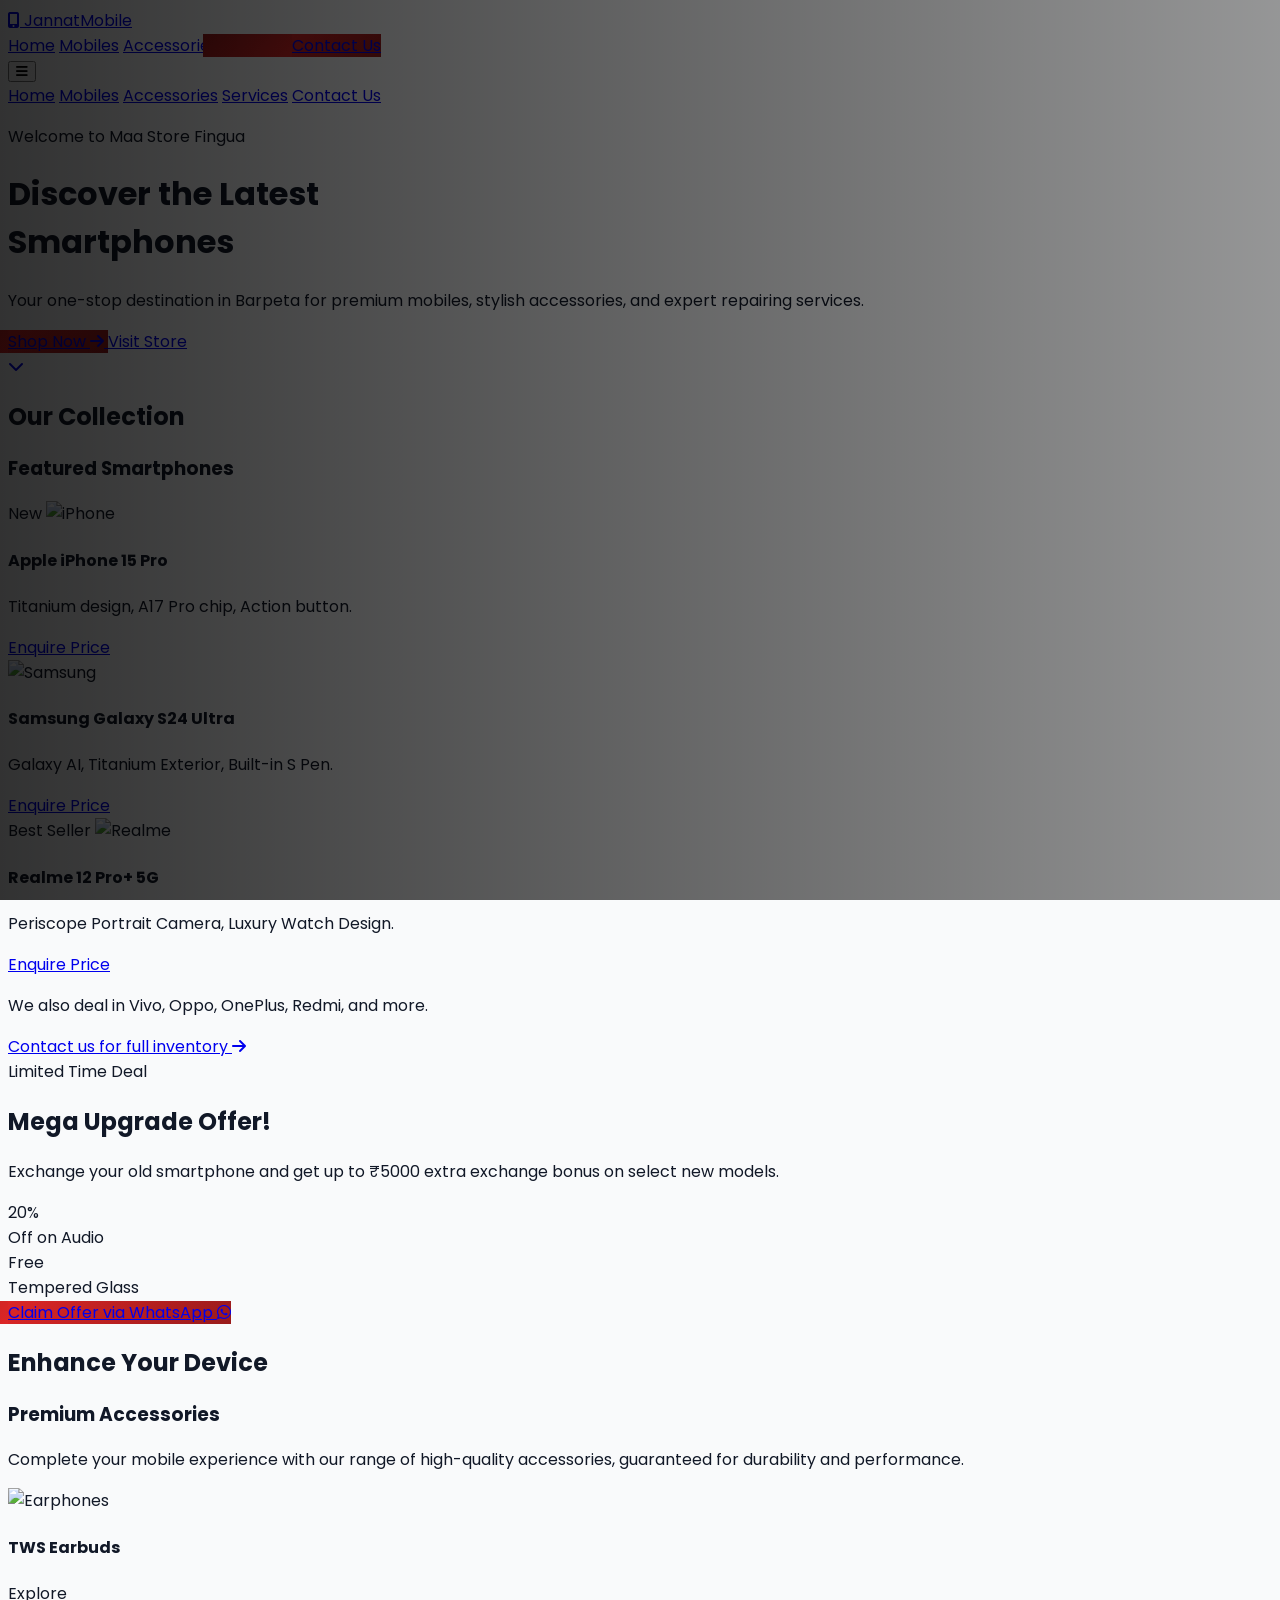
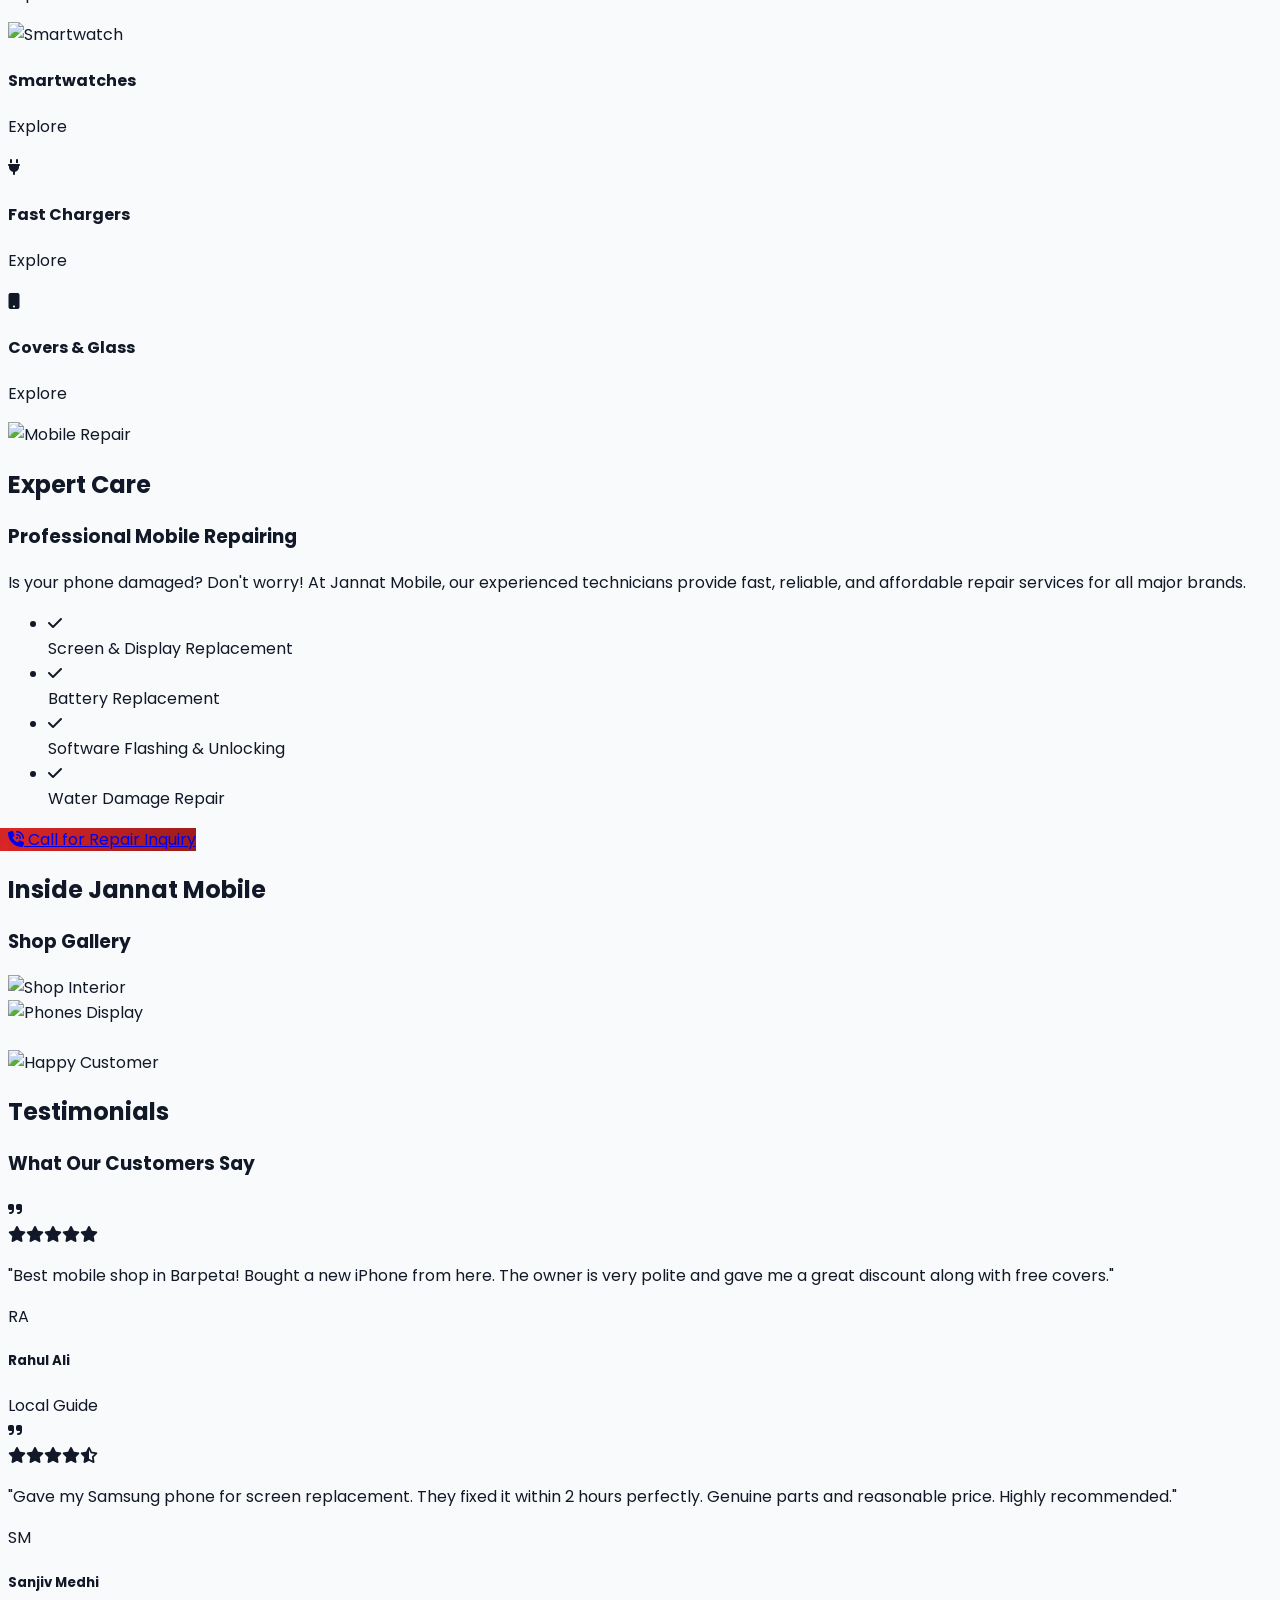
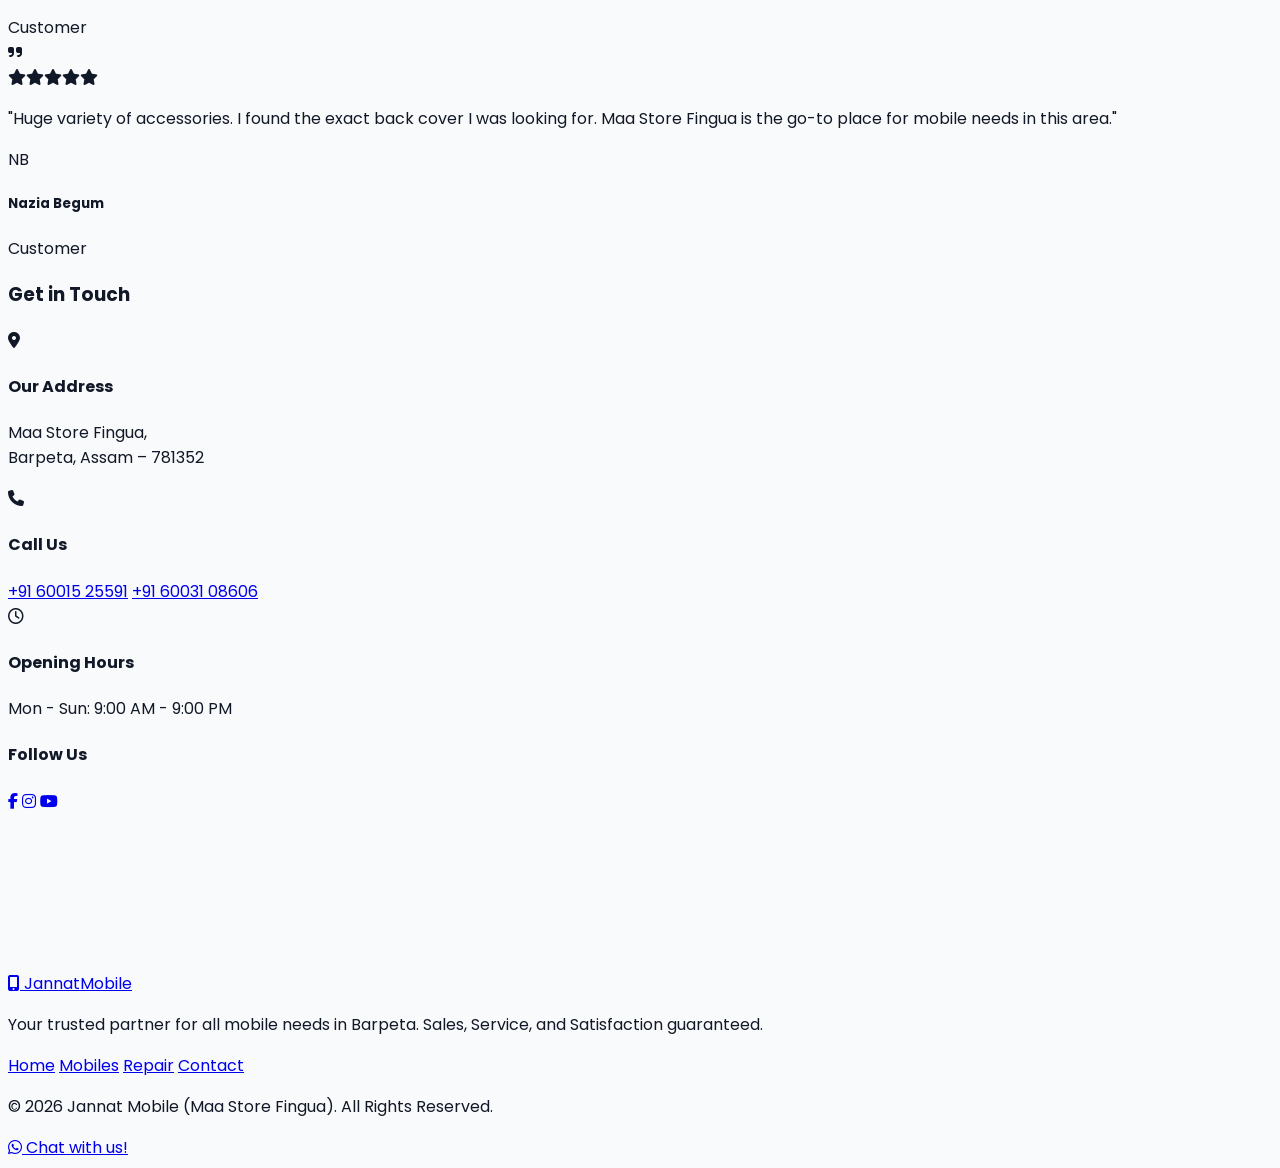
==== index.html @ ff146ed2 "Update and rename 5th,1st.html to index.html" ====
<!DOCTYPE html>
<html lang="en">
<head>
    <meta charset="UTF-8">
    <meta name="viewport" content="width=device-width, initial-scale=1.0">
    <meta name="description" content="Jannat Mobile - The best mobile shop in Barpeta. Find the latest smartphones, accessories, and professional mobile repairing services at Maa Store Fingua.">
    <meta name="keywords" content="Mobile Shop in Barpeta, Jannat Mobile Barpeta, Mobile Accessories Barpeta, Smartphone shop Assam, Mobile Repair Barpeta">
    <title>Jannat Mobile | Premium Mobile Shop & Repair Center in Barpeta</title>
    
    <!-- Google Fonts -->
    <link href="https://fonts.googleapis.com/css2?family=Poppins:wght@300;400;500;600;700&display=swap" rel="stylesheet">
    
    <!-- Tailwind CSS -->
    <script src="https://cdn.tailwindcss.com"></script>
    
    <!-- Font Awesome -->
    <link rel="stylesheet" href="https://cdnjs.cloudflare.com/ajax/libs/font-awesome/6.4.0/css/all.min.css">

    <!-- Tailwind Config for Custom Colors -->
    <script>
        tailwind.config = {
            theme: {
                extend: {
                    colors: {
                        brand: {
                            red: '#dc2626', // Tailwind red-600
                            darkred: '#991b1b', // Tailwind red-800
                            black: '#111827', // Tailwind gray-900
                            darker: '#030712' // Tailwind gray-950
                        }
                    },
                    fontFamily: {
                        sans: ['Poppins', 'sans-serif'],
                    }
                }
            }
        }
    </script>

    <style>
        /* Base Styles & Smooth Scrolling */
        html {
            scroll-behavior: smooth;
        }
        body {
            font-family: 'Poppins', sans-serif;
            background-color: #f9fafb;
            color: #111827;
            overflow-x: hidden;
        }

        /* Hero Slider Animations */
        .hero-slide {
            position: absolute;
            top: 0;
            left: 0;
            width: 100%;
            height: 100%;
            opacity: 0;
            transition: opacity 1.5s ease-in-out, transform 5s ease-in-out;
            transform: scale(1.05);
            background-size: cover;
            background-position: center;
            z-index: 1;
        }
        .hero-slide.active {
            opacity: 1;
            transform: scale(1);
            z-index: 2;
        }

        /* Scroll Reveal Animation */
        .reveal {
            opacity: 0;
            transform: translateY(40px);
            transition: all 0.8s ease-out;
        }
        .reveal.active {
            opacity: 1;
            transform: translateY(0);
        }

        /* Custom Hover Effects */
        .hover-scale {
            transition: transform 0.3s ease, box-shadow 0.3s ease;
        }
        .hover-scale:hover {
            transform: translateY(-10px);
            box-shadow: 0 20px 25px -5px rgba(0, 0, 0, 0.1), 0 10px 10px -5px rgba(0, 0, 0, 0.04);
        }

        .img-zoom-container {
            overflow: hidden;
        }
        .img-zoom {
            transition: transform 0.5s ease;
        }
        .img-zoom-container:hover .img-zoom {
            transform: scale(1.1);
        }

        /* Button Hover */
        .btn-primary {
            background: linear-gradient(135deg, #dc2626, #991b1b);
            transition: all 0.3s ease;
            position: relative;
            overflow: hidden;
            z-index: 1;
        }
        .btn-primary::before {
            content: '';
            position: absolute;
            top: 0;
            left: -100%;
            width: 100%;
            height: 100%;
            background: linear-gradient(135deg, #991b1b, #dc2626);
            transition: left 0.3s ease;
            z-index: -1;
        }
        .btn-primary:hover::before {
            left: 0;
        }

        /* Parallax Background */
        .parallax {
            background-attachment: fixed;
            background-position: center;
            background-repeat: no-repeat;
            background-size: cover;
        }

        /* Floating WhatsApp Pulse */
        @keyframes pulse-green {
            0% { transform: scale(0.95); box-shadow: 0 0 0 0 rgba(37, 211, 102, 0.7); }
            70% { transform: scale(1); box-shadow: 0 0 0 15px rgba(37, 211, 102, 0); }
            100% { transform: scale(0.95); box-shadow: 0 0 0 0 rgba(37, 211, 102, 0); }
        }
        .whatsapp-float {
            animation: pulse-green 2s infinite;
        }

        /* Custom Scrollbar */
        ::-webkit-scrollbar {
            width: 10px;
        }
        ::-webkit-scrollbar-track {
            background: #111827; 
        }
        ::-webkit-scrollbar-thumb {
            background: #dc2626; 
            border-radius: 5px;
        }
        ::-webkit-scrollbar-thumb:hover {
            background: #991b1b; 
        }
    </style>
</head>
<body class="antialiased">

    <!-- Navigation -->
    <nav class="fixed w-full z-50 transition-all duration-300 bg-brand-black/95 backdrop-blur-md shadow-lg py-4" id="navbar">
        <div class="max-w-7xl mx-auto px-4 sm:px-6 lg:px-8">
            <div class="flex justify-between items-center">
                <!-- Logo -->
                <div class="flex-shrink-0 flex items-center">
                    <a href="#" class="text-3xl font-bold text-white tracking-wider flex items-center gap-2">
                        <i class="fa-solid fa-mobile-screen-button text-brand-red"></i>
                        <span>Jannat<span class="text-brand-red">Mobile</span></span>
                    </a>
                </div>
                
                <!-- Desktop Menu -->
                <div class="hidden md:flex space-x-8 items-center">
                    <a href="#home" class="text-gray-300 hover:text-brand-red font-medium transition duration-300 text-sm uppercase tracking-wider">Home</a>
                    <a href="#mobiles" class="text-gray-300 hover:text-brand-red font-medium transition duration-300 text-sm uppercase tracking-wider">Mobiles</a>
                    <a href="#accessories" class="text-gray-300 hover:text-brand-red font-medium transition duration-300 text-sm uppercase tracking-wider">Accessories</a>
                    <a href="#services" class="text-gray-300 hover:text-brand-red font-medium transition duration-300 text-sm uppercase tracking-wider">Services</a>
                    <a href="#contact" class="btn-primary text-white px-6 py-2 rounded-full font-semibold shadow-md">Contact Us</a>
                </div>

                <!-- Mobile Menu Button -->
                <div class="md:hidden flex items-center">
                    <button id="mobile-menu-btn" class="text-white hover:text-brand-red focus:outline-none">
                        <i class="fa-solid fa-bars text-2xl"></i>
                    </button>
                </div>
            </div>
        </div>

        <!-- Mobile Menu -->
        <div id="mobile-menu" class="hidden md:hidden bg-brand-darker absolute w-full top-full left-0 shadow-xl border-t border-gray-800">
            <div class="px-2 pt-2 pb-3 space-y-1 sm:px-3 text-center">
                <a href="#home" class="block px-3 py-3 text-white hover:text-brand-red font-medium border-b border-gray-800">Home</a>
                <a href="#mobiles" class="block px-3 py-3 text-white hover:text-brand-red font-medium border-b border-gray-800">Mobiles</a>
                <a href="#accessories" class="block px-3 py-3 text-white hover:text-brand-red font-medium border-b border-gray-800">Accessories</a>
                <a href="#services" class="block px-3 py-3 text-white hover:text-brand-red font-medium border-b border-gray-800">Services</a>
                <a href="#contact" class="block px-3 py-3 text-brand-red font-bold">Contact Us</a>
            </div>
        </div>
    </nav>

    <!-- Hero Section with Slider -->
    <header id="home" class="relative h-screen w-full overflow-hidden bg-black flex items-center justify-center">
        <!-- Slider Images -->
        <div class="hero-slide active" style="background-image: linear-gradient(to right, rgba(0,0,0,0.8), rgba(0,0,0,0.4)), url('https://images.unsplash.com/photo-1616348436168-de43ad0db179?q=80&w=2081&auto=format&fit=crop');"></div>
        <div class="hero-slide" style="background-image: linear-gradient(to right, rgba(0,0,0,0.8), rgba(0,0,0,0.4)), url('https://images.unsplash.com/photo-1601784551446-20c9e07cd294?q=80&w=2070&auto=format&fit=crop');"></div>
        <div class="hero-slide" style="background-image: linear-gradient(to right, rgba(0,0,0,0.8), rgba(0,0,0,0.4)), url('https://images.unsplash.com/photo-1592899677974-e5081596596e?q=80&w=2070&auto=format&fit=crop');"></div>

        <!-- Hero Content -->
        <div class="relative z-10 text-center px-4 max-w-4xl mx-auto mt-16 reveal active">
            <p class="text-brand-red font-bold tracking-[0.2em] uppercase mb-4 text-sm md:text-base">Welcome to Maa Store Fingua</p>
            <h1 class="text-5xl md:text-7xl font-bold text-white mb-6 leading-tight text-shadow">
                Discover the Latest <br/><span class="text-transparent bg-clip-text bg-gradient-to-r from-red-500 to-red-800">Smartphones</span>
            </h1>
            <p class="text-gray-300 text-lg md:text-xl mb-10 max-w-2xl mx-auto">
                Your one-stop destination in Barpeta for premium mobiles, stylish accessories, and expert repairing services.
            </p>
            <div class="flex flex-col sm:flex-row gap-4 justify-center">
                <a href="#mobiles" class="btn-primary text-white px-8 py-4 rounded-full font-bold text-lg shadow-lg shadow-red-600/30 flex items-center justify-center gap-2">
                    Shop Now <i class="fa-solid fa-arrow-right"></i>
                </a>
                <a href="#contact" class="bg-transparent border-2 border-white text-white hover:bg-white hover:text-black transition-colors duration-300 px-8 py-4 rounded-full font-bold text-lg flex items-center justify-center gap-2">
                    Visit Store
                </a>
            </div>
        </div>

        <!-- Scroll Indicator -->
        <a href="#mobiles" class="absolute bottom-8 left-1/2 transform -translate-x-1/2 z-10 text-white animate-bounce">
            <i class="fa-solid fa-chevron-down text-3xl opacity-70 hover:opacity-100 transition"></i>
        </a>
    </header>

    <!-- Mobiles Section -->
    <section id="mobiles" class="py-24 bg-white relative">
        <div class="max-w-7xl mx-auto px-4 sm:px-6 lg:px-8">
            <div class="text-center mb-16 reveal">
                <h2 class="text-sm font-bold text-brand-red uppercase tracking-widest mb-2">Our Collection</h2>
                <h3 class="text-4xl font-bold text-brand-black">Featured Smartphones</h3>
                <div class="w-24 h-1 bg-brand-red mx-auto mt-4 rounded-full"></div>
            </div>

            <div class="grid grid-cols-1 md:grid-cols-2 lg:grid-cols-3 gap-10">
                <!-- Phone Card 1 -->
                <div class="bg-white rounded-2xl p-6 shadow-lg border border-gray-100 hover-scale reveal img-zoom-container group">
                    <div class="h-64 w-full flex justify-center items-center mb-6 bg-gray-50 rounded-xl overflow-hidden relative">
                        <!-- Badge -->
                        <span class="absolute top-3 left-3 bg-brand-red text-white text-xs font-bold px-3 py-1 rounded-full z-10">New</span>
                        <img src="https://images.unsplash.com/photo-1695048133142-1a20484d2569?q=80&w=2070&auto=format&fit=crop" alt="iPhone" class="h-full object-contain img-zoom mix-blend-multiply">
                    </div>
                    <div class="text-center">
                        <h4 class="text-xl font-bold text-gray-900 mb-2">Apple iPhone 15 Pro</h4>
                        <p class="text-gray-500 text-sm mb-4">Titanium design, A17 Pro chip, Action button.</p>
                        <a href="https://wa.me/916001525591?text=I'm%20interested%20in%20the%20iPhone%2015%20Pro" target="_blank" class="block w-full border border-brand-red text-brand-red hover:bg-brand-red hover:text-white transition-colors duration-300 py-3 rounded-lg font-semibold">
                            Enquire Price
                        </a>
                    </div>
                </div>

                <!-- Phone Card 2 -->
                <div class="bg-white rounded-2xl p-6 shadow-lg border border-gray-100 hover-scale reveal img-zoom-container group" style="transition-delay: 100ms;">
                    <div class="h-64 w-full flex justify-center items-center mb-6 bg-gray-50 rounded-xl overflow-hidden relative">
                        <img src="https://images.unsplash.com/photo-1610945265064-0e34e5519bbf?q=80&w=2070&auto=format&fit=crop" alt="Samsung" class="h-full object-contain img-zoom mix-blend-multiply">
                    </div>
                    <div class="text-center">
                        <h4 class="text-xl font-bold text-gray-900 mb-2">Samsung Galaxy S24 Ultra</h4>
                        <p class="text-gray-500 text-sm mb-4">Galaxy AI, Titanium Exterior, Built-in S Pen.</p>
                        <a href="https://wa.me/916001525591?text=I'm%20interested%20in%20the%20Samsung%20S24" target="_blank" class="block w-full border border-brand-red text-brand-red hover:bg-brand-red hover:text-white transition-colors duration-300 py-3 rounded-lg font-semibold">
                            Enquire Price
                        </a>
                    </div>
                </div>

                <!-- Phone Card 3 -->
                <div class="bg-white rounded-2xl p-6 shadow-lg border border-gray-100 hover-scale reveal img-zoom-container group" style="transition-delay: 200ms;">
                    <div class="h-64 w-full flex justify-center items-center mb-6 bg-gray-50 rounded-xl overflow-hidden relative">
                         <span class="absolute top-3 left-3 bg-black text-white text-xs font-bold px-3 py-1 rounded-full z-10">Best Seller</span>
                        <img src="https://images.unsplash.com/photo-1649859398021-afbfe80e83b9?q=80&w=2070&auto=format&fit=crop" alt="Realme" class="h-full object-contain img-zoom mix-blend-multiply">
                    </div>
                    <div class="text-center">
                        <h4 class="text-xl font-bold text-gray-900 mb-2">Realme 12 Pro+ 5G</h4>
                        <p class="text-gray-500 text-sm mb-4">Periscope Portrait Camera, Luxury Watch Design.</p>
                        <a href="https://wa.me/916001525591?text=I'm%20interested%20in%20the%20Realme%2012%20Pro" target="_blank" class="block w-full border border-brand-red text-brand-red hover:bg-brand-red hover:text-white transition-colors duration-300 py-3 rounded-lg font-semibold">
                            Enquire Price
                        </a>
                    </div>
                </div>
            </div>
            
            <div class="text-center mt-12 reveal">
                <p class="text-gray-600 mb-4">We also deal in Vivo, Oppo, OnePlus, Redmi, and more.</p>
                <a href="#contact" class="inline-block text-brand-red font-semibold hover:underline border-b border-brand-red pb-1">Contact us for full inventory <i class="fa-solid fa-arrow-right text-sm ml-1"></i></a>
            </div>
        </div>
    </section>

    <!-- Special Offers Banner (Parallax) -->
    <section class="py-20 parallax relative bg-black" style="background-image: url('https://images.unsplash.com/photo-1556656793-08538906a9f8?q=80&w=2070&auto=format&fit=crop');">
        <div class="absolute inset-0 bg-gradient-to-r from-black via-black/80 to-transparent"></div>
        <div class="max-w-7xl mx-auto px-4 sm:px-6 lg:px-8 relative z-10">
            <div class="max-w-2xl reveal">
                <span class="bg-brand-red text-white text-xs font-bold px-3 py-1 rounded-full uppercase tracking-wider mb-4 inline-block">Limited Time Deal</span>
                <h2 class="text-4xl md:text-5xl font-bold text-white mb-6">Mega Upgrade Offer!</h2>
                <p class="text-xl text-gray-300 mb-8">Exchange your old smartphone and get up to <span class="text-brand-red font-bold text-2xl">₹5000</span> extra exchange bonus on select new models.</p>
                <div class="flex items-center gap-4 text-white mb-8">
                    <div class="text-center">
                        <div class="text-3xl font-bold text-brand-red">20%</div>
                        <div class="text-sm">Off on Audio</div>
                    </div>
                    <div class="w-px h-10 bg-gray-600"></div>
                    <div class="text-center">
                        <div class="text-3xl font-bold text-brand-red">Free</div>
                        <div class="text-sm">Tempered Glass</div>
                    </div>
                </div>
                <a href="https://wa.me/916001525591?text=I%20want%20to%20know%20more%20about%20the%20exchange%20offer" class="btn-primary text-white px-8 py-4 rounded-full font-bold shadow-lg inline-flex items-center gap-2">
                    Claim Offer via WhatsApp <i class="fa-brands fa-whatsapp text-xl"></i>
                </a>
            </div>
        </div>
    </section>

    <!-- Accessories Section -->
    <section id="accessories" class="py-24 bg-gray-50">
        <div class="max-w-7xl mx-auto px-4 sm:px-6 lg:px-8">
            <div class="flex flex-col md:flex-row justify-between items-end mb-16 reveal">
                <div>
                    <h2 class="text-sm font-bold text-brand-red uppercase tracking-widest mb-2">Enhance Your Device</h2>
                    <h3 class="text-4xl font-bold text-brand-black">Premium Accessories</h3>
                    <div class="w-24 h-1 bg-brand-red mt-4 rounded-full"></div>
                </div>
                <p class="text-gray-500 mt-4 md:mt-0 max-w-md">Complete your mobile experience with our range of high-quality accessories, guaranteed for durability and performance.</p>
            </div>

            <div class="grid grid-cols-2 md:grid-cols-4 gap-6">
                <!-- Accessory 1 -->
                <div class="bg-white rounded-xl p-4 shadow hover-scale reveal img-zoom-container text-center group cursor-pointer">
                    <div class="h-40 bg-gray-100 rounded-lg mb-4 overflow-hidden flex items-center justify-center p-4">
                        <img src="https://images.unsplash.com/photo-1606220588913-b3eea415a2ed?q=80&w=2070&auto=format&fit=crop" alt="Earphones" class="img-zoom object-contain h-full mix-blend-multiply">
                    </div>
                    <h4 class="font-bold text-gray-800">TWS Earbuds</h4>
                    <p class="text-brand-red text-sm font-semibold mt-1 group-hover:underline">Explore</p>
                </div>
                
                <!-- Accessory 2 -->
                <div class="bg-white rounded-xl p-4 shadow hover-scale reveal img-zoom-container text-center group cursor-pointer" style="transition-delay: 100ms;">
                    <div class="h-40 bg-gray-100 rounded-lg mb-4 overflow-hidden flex items-center justify-center p-4">
                        <img src="https://images.unsplash.com/photo-1620189507195-68309c04c4d0?q=80&w=2070&auto=format&fit=crop" alt="Smartwatch" class="img-zoom object-contain h-full mix-blend-multiply">
                    </div>
                    <h4 class="font-bold text-gray-800">Smartwatches</h4>
                    <p class="text-brand-red text-sm font-semibold mt-1 group-hover:underline">Explore</p>
                </div>

                <!-- Accessory 3 -->
                <div class="bg-white rounded-xl p-4 shadow hover-scale reveal img-zoom-container text-center group cursor-pointer" style="transition-delay: 200ms;">
                    <div class="h-40 bg-gray-100 rounded-lg mb-4 overflow-hidden flex items-center justify-center p-4 relative">
                        <i class="fa-solid fa-plug text-6xl text-gray-400 img-zoom group-hover:text-brand-red transition-colors duration-300"></i>
                    </div>
                    <h4 class="font-bold text-gray-800">Fast Chargers</h4>
                    <p class="text-brand-red text-sm font-semibold mt-1 group-hover:underline">Explore</p>
                </div>

                <!-- Accessory 4 -->
                <div class="bg-white rounded-xl p-4 shadow hover-scale reveal img-zoom-container text-center group cursor-pointer" style="transition-delay: 300ms;">
                    <div class="h-40 bg-gray-100 rounded-lg mb-4 overflow-hidden flex items-center justify-center p-4 relative">
                        <i class="fa-solid fa-mobile-button text-6xl text-gray-400 img-zoom group-hover:text-brand-red transition-colors duration-300"></i>
                    </div>
                    <h4 class="font-bold text-gray-800">Covers & Glass</h4>
                    <p class="text-brand-red text-sm font-semibold mt-1 group-hover:underline">Explore</p>
                </div>
            </div>
        </div>
    </section>

    <!-- Services / Repairing Section -->
    <section id="services" class="py-0 bg-brand-black text-white relative flex flex-col md:flex-row">
        <!-- Image Side -->
        <div class="w-full md:w-1/2 h-96 md:h-auto min-h-[500px] relative">
            <img src="https://images.unsplash.com/photo-1597872200969-2b65d56bd16b?q=80&w=2070&auto=format&fit=crop" alt="Mobile Repair" class="absolute inset-0 w-full h-full object-cover">
            <div class="absolute inset-0 bg-brand-red mix-blend-multiply opacity-40"></div>
        </div>
        
        <!-- Content Side -->
        <div class="w-full md:w-1/2 p-10 md:p-20 flex flex-col justify-center reveal">
            <h2 class="text-sm font-bold text-brand-red uppercase tracking-widest mb-2">Expert Care</h2>
            <h3 class="text-4xl font-bold mb-6">Professional Mobile Repairing</h3>
            <p class="text-gray-300 mb-8 leading-relaxed">
                Is your phone damaged? Don't worry! At Jannat Mobile, our experienced technicians provide fast, reliable, and affordable repair services for all major brands.
            </p>
            
            <ul class="space-y-4 mb-10">
                <li class="flex items-center gap-3">
                    <div class="w-8 h-8 rounded-full bg-brand-red/20 flex items-center justify-center text-brand-red">
                        <i class="fa-solid fa-check"></i>
                    </div>
                    <span class="text-gray-200">Screen & Display Replacement</span>
                </li>
                <li class="flex items-center gap-3">
                    <div class="w-8 h-8 rounded-full bg-brand-red/20 flex items-center justify-center text-brand-red">
                        <i class="fa-solid fa-check"></i>
                    </div>
                    <span class="text-gray-200">Battery Replacement</span>
                </li>
                <li class="flex items-center gap-3">
                    <div class="w-8 h-8 rounded-full bg-brand-red/20 flex items-center justify-center text-brand-red">
                        <i class="fa-solid fa-check"></i>
                    </div>
                    <span class="text-gray-200">Software Flashing & Unlocking</span>
                </li>
                <li class="flex items-center gap-3">
                    <div class="w-8 h-8 rounded-full bg-brand-red/20 flex items-center justify-center text-brand-red">
                        <i class="fa-solid fa-check"></i>
                    </div>
                    <span class="text-gray-200">Water Damage Repair</span>
                </li>
            </ul>

            <a href="tel:6001525591" class="btn-primary w-max text-white px-8 py-4 rounded-full font-bold shadow-lg flex items-center gap-2">
                <i class="fa-solid fa-phone-volume"></i> Call for Repair Inquiry
            </a>
        </div>
    </section>

    <!-- Gallery Section -->
    <section class="py-24 bg-white">
        <div class="max-w-7xl mx-auto px-4 sm:px-6 lg:px-8">
            <div class="text-center mb-16 reveal">
                <h2 class="text-sm font-bold text-brand-red uppercase tracking-widest mb-2">Inside Jannat Mobile</h2>
                <h3 class="text-4xl font-bold text-brand-black">Shop Gallery</h3>
                <div class="w-24 h-1 bg-brand-red mx-auto mt-4 rounded-full"></div>
            </div>

            <!-- CSS Grid Masonry Look -->
            <div class="grid grid-cols-2 md:grid-cols-4 gap-4 auto-rows-[200px]">
                <div class="rounded-xl overflow-hidden img-zoom-container reveal col-span-2 row-span-2">
                    <img src="https://images.unsplash.com/photo-1556656793-08538906a9f8?q=80&w=2070&auto=format&fit=crop" alt="Shop Interior" class="w-full h-full object-cover img-zoom">
                </div>
                <div class="rounded-xl overflow-hidden img-zoom-container reveal">
                    <img src="https://images.unsplash.com/photo-1601784551446-20c9e07cd294?q=80&w=2070&auto=format&fit=crop" alt="Phones Display" class="w-full h-full object-cover img-zoom">
                </div>
                <div class="rounded-xl overflow-hidden img-zoom-container reveal">
                    <img src="https://images.unsplash.com/photo-1629131726692-1accd0c53ce0?q=80&w=2070&auto=format&fit=crop" alt="Accessories" class="w-full h-full object-cover img-zoom">
                </div>
                <div class="rounded-xl overflow-hidden img-zoom-container reveal col-span-2">
                    <img src="https://images.unsplash.com/photo-1588872657578-7efd1f1555ed?q=80&w=2070&auto=format&fit=crop" alt="Happy Customer" class="w-full h-full object-cover img-zoom">
                </div>
            </div>
        </div>
    </section>

    <!-- Testimonials / Reviews Section -->
    <section class="py-24 bg-gray-50 relative overflow-hidden">
        <!-- Decorative blob -->
        <div class="absolute top-0 right-0 -mr-20 -mt-20 w-64 h-64 rounded-full bg-brand-red/5 blur-3xl"></div>
        <div class="absolute bottom-0 left-0 -ml-20 -mb-20 w-80 h-80 rounded-full bg-brand-black/5 blur-3xl"></div>

        <div class="max-w-7xl mx-auto px-4 sm:px-6 lg:px-8 relative z-10">
            <div class="text-center mb-16 reveal">
                <h2 class="text-sm font-bold text-brand-red uppercase tracking-widest mb-2">Testimonials</h2>
                <h3 class="text-4xl font-bold text-brand-black">What Our Customers Say</h3>
                <div class="w-24 h-1 bg-brand-red mx-auto mt-4 rounded-full"></div>
            </div>

            <div class="grid grid-cols-1 md:grid-cols-3 gap-8">
                <!-- Review 1 -->
                <div class="bg-white p-8 rounded-2xl shadow-md border border-gray-100 relative reveal hover:-translate-y-2 transition-transform duration-300">
                    <i class="fa-solid fa-quote-right absolute top-6 right-6 text-4xl text-gray-100"></i>
                    <div class="flex text-yellow-400 text-sm mb-4">
                        <i class="fa-solid fa-star"></i><i class="fa-solid fa-star"></i><i class="fa-solid fa-star"></i><i class="fa-solid fa-star"></i><i class="fa-solid fa-star"></i>
                    </div>
                    <p class="text-gray-600 mb-6 italic">"Best mobile shop in Barpeta! Bought a new iPhone from here. The owner is very polite and gave me a great discount along with free covers."</p>
                    <div class="flex items-center gap-4">
                        <div class="w-12 h-12 bg-gray-200 rounded-full flex items-center justify-center font-bold text-gray-500">RA</div>
                        <div>
                            <h5 class="font-bold text-gray-900">Rahul Ali</h5>
                            <span class="text-xs text-gray-500">Local Guide</span>
                        </div>
                    </div>
                </div>

                <!-- Review 2 -->
                <div class="bg-white p-8 rounded-2xl shadow-md border border-gray-100 relative reveal hover:-translate-y-2 transition-transform duration-300" style="transition-delay: 100ms;">
                    <i class="fa-solid fa-quote-right absolute top-6 right-6 text-4xl text-gray-100"></i>
                    <div class="flex text-yellow-400 text-sm mb-4">
                        <i class="fa-solid fa-star"></i><i class="fa-solid fa-star"></i><i class="fa-solid fa-star"></i><i class="fa-solid fa-star"></i><i class="fa-solid fa-star-half-stroke"></i>
                    </div>
                    <p class="text-gray-600 mb-6 italic">"Gave my Samsung phone for screen replacement. They fixed it within 2 hours perfectly. Genuine parts and reasonable price. Highly recommended."</p>
                    <div class="flex items-center gap-4">
                        <div class="w-12 h-12 bg-gray-200 rounded-full flex items-center justify-center font-bold text-gray-500">SM</div>
                        <div>
                            <h5 class="font-bold text-gray-900">Sanjiv Medhi</h5>
                            <span class="text-xs text-gray-500">Customer</span>
                        </div>
                    </div>
                </div>

                <!-- Review 3 -->
                <div class="bg-white p-8 rounded-2xl shadow-md border border-gray-100 relative reveal hover:-translate-y-2 transition-transform duration-300" style="transition-delay: 200ms;">
                    <i class="fa-solid fa-quote-right absolute top-6 right-6 text-4xl text-gray-100"></i>
                    <div class="flex text-yellow-400 text-sm mb-4">
                        <i class="fa-solid fa-star"></i><i class="fa-solid fa-star"></i><i class="fa-solid fa-star"></i><i class="fa-solid fa-star"></i><i class="fa-solid fa-star"></i>
                    </div>
                    <p class="text-gray-600 mb-6 italic">"Huge variety of accessories. I found the exact back cover I was looking for. Maa Store Fingua is the go-to place for mobile needs in this area."</p>
                    <div class="flex items-center gap-4">
                        <div class="w-12 h-12 bg-gray-200 rounded-full flex items-center justify-center font-bold text-gray-500">NB</div>
                        <div>
                            <h5 class="font-bold text-gray-900">Nazia Begum</h5>
                            <span class="text-xs text-gray-500">Customer</span>
                        </div>
                    </div>
                </div>
            </div>
        </div>
    </section>

    <!-- Contact Section -->
    <section id="contact" class="py-24 bg-white">
        <div class="max-w-7xl mx-auto px-4 sm:px-6 lg:px-8">
            <div class="bg-brand-black rounded-3xl overflow-hidden shadow-2xl flex flex-col lg:flex-row reveal">
                
                <!-- Contact Info -->
                <div class="w-full lg:w-1/3 p-10 md:p-12 text-white bg-gradient-to-br from-brand-black to-gray-900 relative">
                    <!-- Decor -->
                    <div class="absolute top-0 right-0 w-32 h-32 bg-brand-red rounded-full mix-blend-multiply filter blur-2xl opacity-50"></div>

                    <h3 class="text-3xl font-bold mb-8 relative z-10">Get in Touch</h3>
                    
                    <div class="space-y-8 relative z-10">
                        <div class="flex items-start gap-4">
                            <div class="w-12 h-12 rounded-full bg-brand-red/20 flex items-center justify-center text-brand-red shrink-0">
                                <i class="fa-solid fa-location-dot text-xl"></i>
                            </div>
                            <div>
                                <h4 class="font-bold text-lg mb-1">Our Address</h4>
                                <p class="text-gray-400 leading-relaxed">Maa Store Fingua,<br>Barpeta, Assam – 781352</p>
                            </div>
                        </div>

                        <div class="flex items-start gap-4">
                            <div class="w-12 h-12 rounded-full bg-brand-red/20 flex items-center justify-center text-brand-red shrink-0">
                                <i class="fa-solid fa-phone text-xl"></i>
                            </div>
                            <div>
                                <h4 class="font-bold text-lg mb-1">Call Us</h4>
                                <a href="tel:6001525591" class="block text-gray-400 hover:text-white transition">+91 60015 25591</a>
                                <a href="tel:6003108606" class="block text-gray-400 hover:text-white transition">+91 60031 08606</a>
                            </div>
                        </div>

                        <div class="flex items-start gap-4">
                            <div class="w-12 h-12 rounded-full bg-brand-red/20 flex items-center justify-center text-brand-red shrink-0">
                                <i class="fa-regular fa-clock text-xl"></i>
                            </div>
                            <div>
                                <h4 class="font-bold text-lg mb-1">Opening Hours</h4>
                                <p class="text-gray-400">Mon - Sun: 9:00 AM - 9:00 PM</p>
                            </div>
                        </div>
                    </div>

                    <div class="mt-12 pt-8 border-t border-gray-800 relative z-10">
                        <h4 class="font-bold mb-4">Follow Us</h4>
                        <div class="flex gap-4">
                            <a href="#" class="w-10 h-10 rounded-full bg-gray-800 hover:bg-brand-red flex items-center justify-center transition-colors duration-300"><i class="fa-brands fa-facebook-f"></i></a>
                            <a href="#" class="w-10 h-10 rounded-full bg-gray-800 hover:bg-brand-red flex items-center justify-center transition-colors duration-300"><i class="fa-brands fa-instagram"></i></a>
                            <a href="#" class="w-10 h-10 rounded-full bg-gray-800 hover:bg-brand-red flex items-center justify-center transition-colors duration-300"><i class="fa-brands fa-youtube"></i></a>
                        </div>
                    </div>
                </div>

                <!-- Google Map Embed -->
                <div class="w-full lg:w-2/3 h-96 lg:h-auto">
                    <iframe 
                        src="https://www.google.com/maps/embed?pb=!1m18!1m12!1m3!1d3575.589882200388!2d91.0039!3d26.3216!2m3!1f0!2f0!3f0!3m2!1i1024!2i768!4f13.1!3m3!1m2!1s0x375a350000000001%3A0x0!2zTWFhIFN0b3JlIEZpbmd1YSwgQmFycGV0YQ!5e0!3m2!1sen!2sin!4v1700000000000!5m2!1sen!2sin" 
                        width="100%" 
                        height="100%" 
                        style="border:0;" 
                        allowfullscreen="" 
                        loading="lazy" 
                        referrerpolicy="no-referrer-when-downgrade"
                        title="Jannat Mobile Location on Google Maps">
                    </iframe>
                    <!-- Note: The embed URL pb parameters above are illustrative. A generic Barpeta map search is used as a fallback if the exact coordinates for 'Maa Store Fingua' are not mapped identically. For production, replace src with actual exact map embed link -->
                </div>
            </div>
        </div>
    </section>

    <!-- Footer -->
    <footer class="bg-brand-darker pt-12 pb-6 border-t border-gray-900">
        <div class="max-w-7xl mx-auto px-4 sm:px-6 lg:px-8 text-center">
            <a href="#" class="inline-flex items-center gap-2 text-2xl font-bold text-white tracking-wider mb-6">
                <i class="fa-solid fa-mobile-screen-button text-brand-red"></i>
                <span>Jannat<span class="text-brand-red">Mobile</span></span>
            </a>
            <p class="text-gray-500 mb-8 max-w-lg mx-auto">Your trusted partner for all mobile needs in Barpeta. Sales, Service, and Satisfaction guaranteed.</p>
            
            <div class="flex justify-center gap-6 mb-8">
                <a href="#home" class="text-gray-400 hover:text-white transition text-sm uppercase tracking-wider">Home</a>
                <a href="#mobiles" class="text-gray-400 hover:text-white transition text-sm uppercase tracking-wider">Mobiles</a>
                <a href="#services" class="text-gray-400 hover:text-white transition text-sm uppercase tracking-wider">Repair</a>
                <a href="#contact" class="text-gray-400 hover:text-white transition text-sm uppercase tracking-wider">Contact</a>
            </div>

            <div class="border-t border-gray-800 pt-6">
                <p class="text-gray-600 text-sm">&copy; <span id="year"></span> Jannat Mobile (Maa Store Fingua). All Rights Reserved.</p>
            </div>
        </div>
    </footer>

    <!-- Floating WhatsApp Button -->
    <a href="https://wa.me/916001525591?text=Hi%20Jannat%20Mobile,%20I%20have%20an%20inquiry%20from%20your%20website." 
       target="_blank" 
       class="fixed bottom-6 right-6 z-50 bg-[#25D366] text-white w-16 h-16 rounded-full flex items-center justify-center text-4xl shadow-xl hover:bg-[#128C7E] transition-colors whatsapp-float group"
       aria-label="Chat on WhatsApp">
        <i class="fa-brands fa-whatsapp"></i>
        <!-- Tooltip -->
        <span class="absolute right-full mr-4 bg-gray-900 text-white text-sm px-3 py-1 rounded-lg opacity-0 group-hover:opacity-100 transition-opacity whitespace-nowrap pointer-events-none">
            Chat with us!
        </span>
    </a>

    <!-- JavaScript -->
    <script>
        // Set current year in footer
        document.getElementById('year').textContent = new Date().getFullYear();

        // Navbar scroll effect
        const navbar = document.getElementById('navbar');
        window.addEventListener('scroll', () => {
            if (window.scrollY > 50) {
                navbar.classList.add('py-2', 'shadow-md');
                navbar.classList.remove('py-4');
            } else {
                navbar.classList.add('py-4');
                navbar.classList.remove('py-2', 'shadow-md');
            }
        });

        // Mobile Menu Toggle
        const btn = document.getElementById('mobile-menu-btn');
        const menu = document.getElementById('mobile-menu');
        const icon = btn.querySelector('i');

        btn.addEventListener('click', () => {
            menu.classList.toggle('hidden');
            if(menu.classList.contains('hidden')) {
                icon.classList.remove('fa-xmark');
                icon.classList.add('fa-bars');
            } else {
                icon.classList.remove('fa-bars');
                icon.classList.add('fa-xmark');
            }
        });

        // Close mobile menu on link click
        menu.querySelectorAll('a').forEach(link => {
            link.addEventListener('click', () => {
                menu.classList.add('hidden');
                icon.classList.remove('fa-xmark');
                icon.classList.add('fa-bars');
            });
        });

        // Hero Image Slider
        const slides = document.querySelectorAll('.hero-slide');
        let currentSlide = 0;

        function nextSlide() {
            slides[currentSlide].classList.remove('active');
            currentSlide = (currentSlide + 1) % slides.length;
            slides[currentSlide].classList.add('active');
        }

        // Start slider after 5 seconds
        setInterval(nextSlide, 5000);

        // Scroll Reveal Animation (Intersection Observer)
        const revealElements = document.querySelectorAll('.reveal');

        const revealOptions = {
            threshold: 0.15,
            rootMargin: "0px 0px -50px 0px"
        };

        const revealOnScroll = new IntersectionObserver(function(entries, observer) {
            entries.forEach(entry => {
                if (!entry.isIntersecting) {
                    return;
                } else {
                    entry.target.classList.add('active');
                    observer.unobserve(entry.target); // Stop observing once revealed
                }
            });
        }, revealOptions);

        revealElements.forEach(el => {
            revealOnScroll.observe(el);
        });
    </script>
</body>
</html>
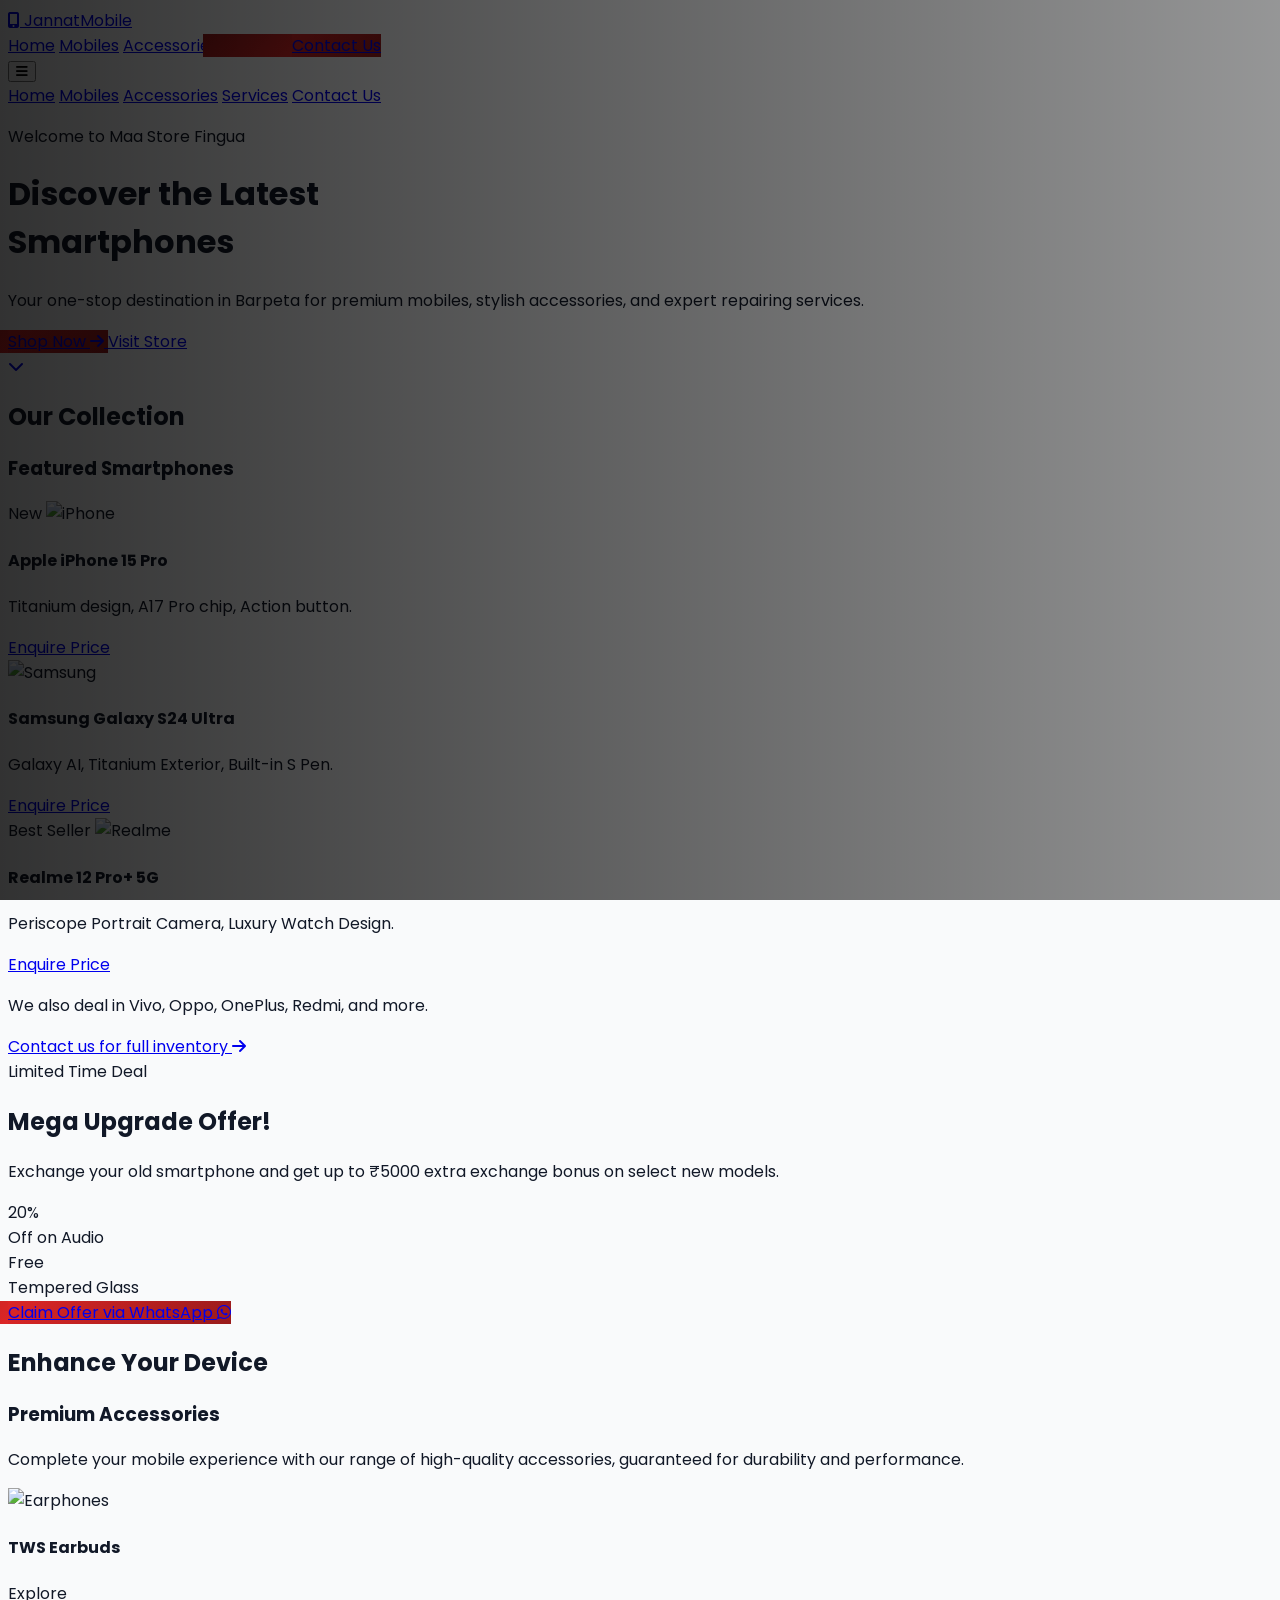
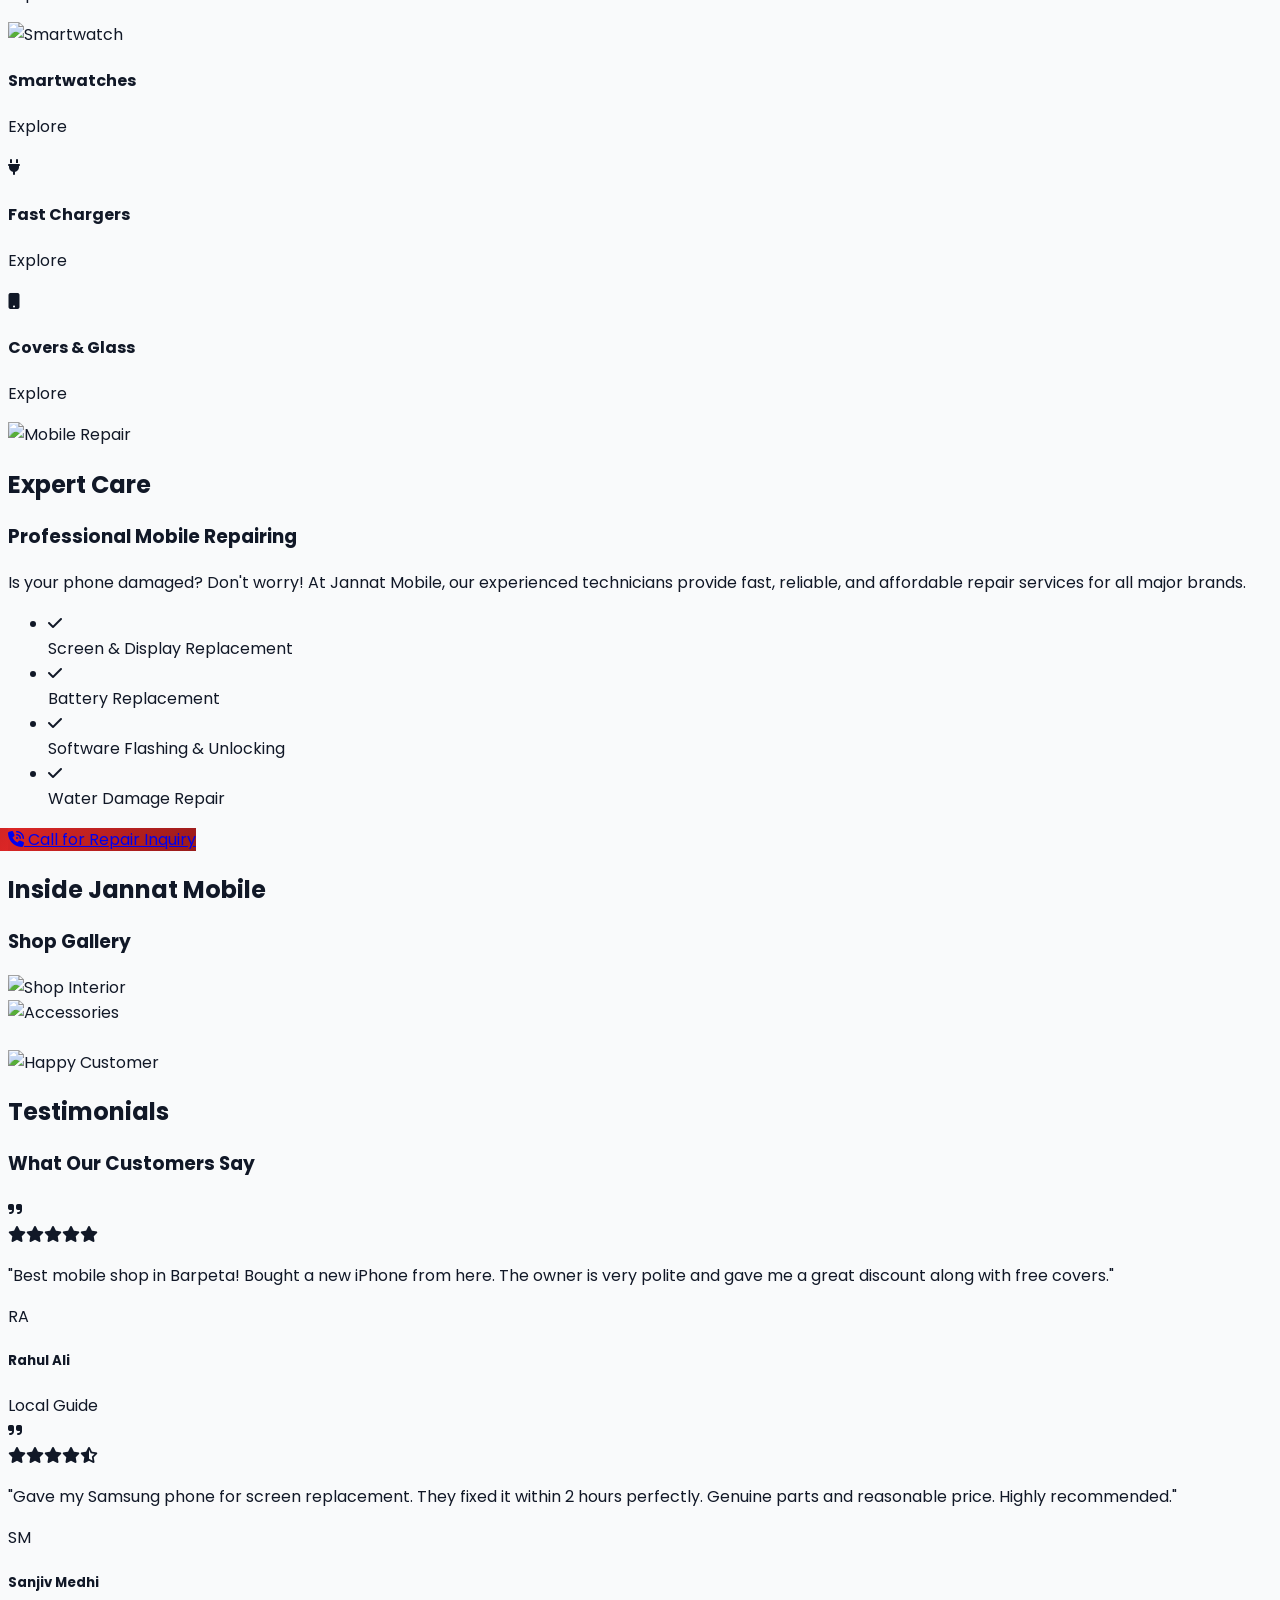
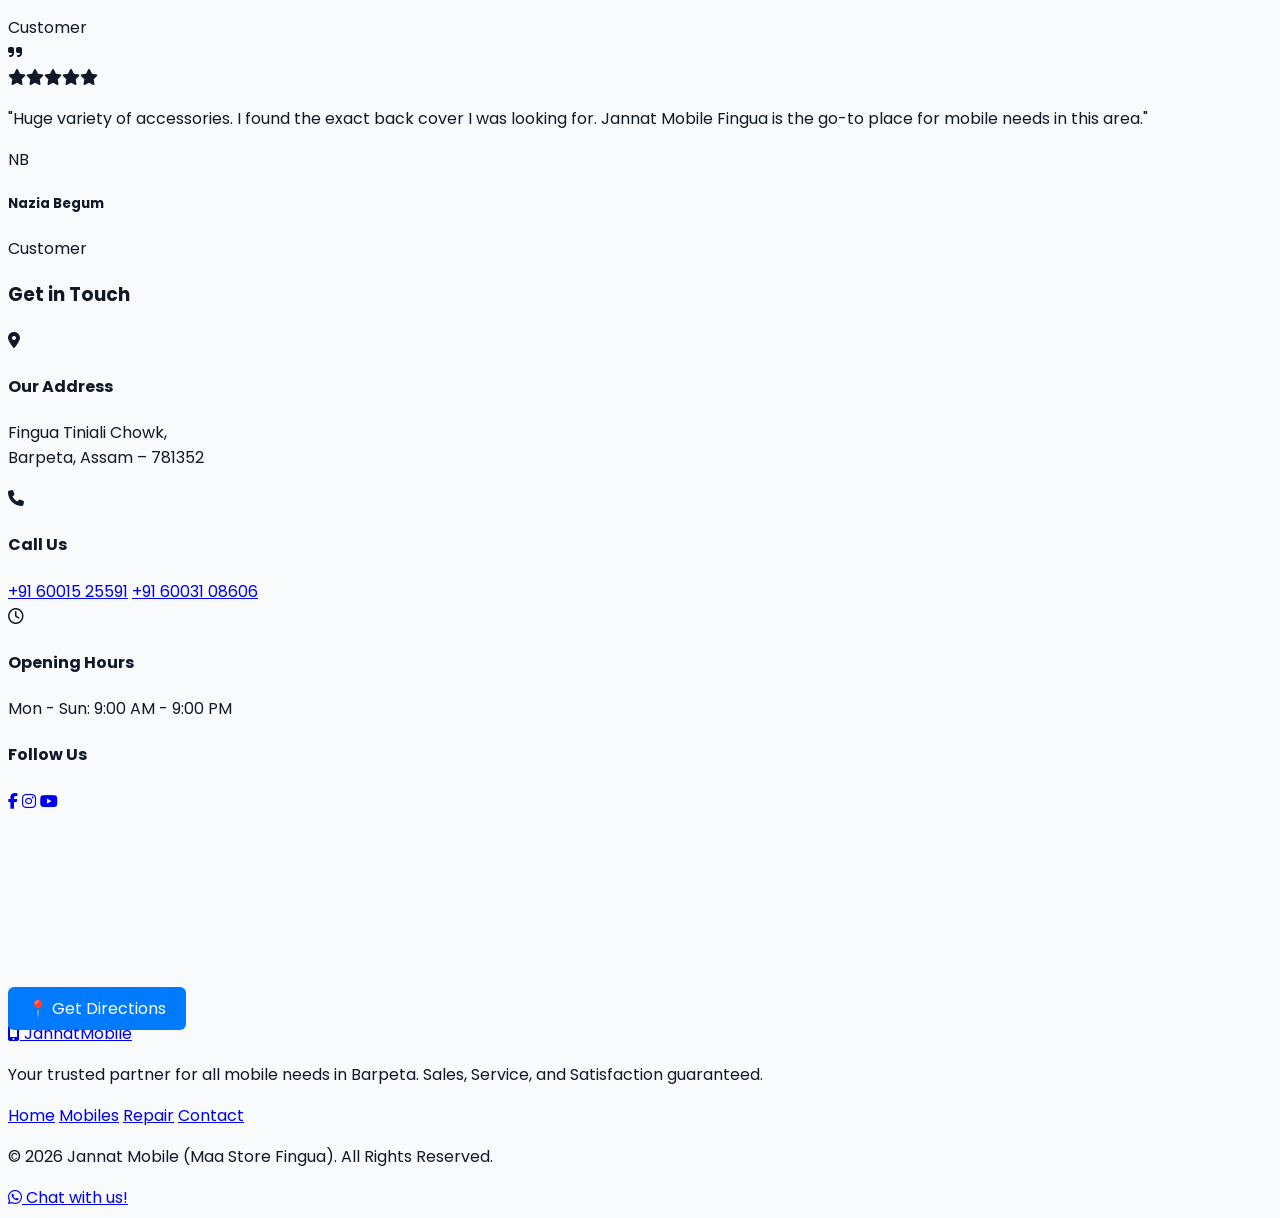
==== commit 8b64df85: "Update and rename 5th,1st-1.html to index.html" ====
--- a/index.html
+++ b/index.html
@@ -3,7 +3,7 @@
 <head>
     <meta charset="UTF-8">
     <meta name="viewport" content="width=device-width, initial-scale=1.0">
-    <meta name="description" content="Jannat Mobile - The best mobile shop in Barpeta. Find the latest smartphones, accessories, and professional mobile repairing services at Maa Store Fingua.">
+    <meta name="description" content="Jannat Mobile - The best mobile shop in Barpeta. Find the latest smartphones, accessories, and professional mobile repairing services at Jannat Mobile,Fingua Tinali chowk.">
     <meta name="keywords" content="Mobile Shop in Barpeta, Jannat Mobile Barpeta, Mobile Accessories Barpeta, Smartphone shop Assam, Mobile Repair Barpeta">
     <title>Jannat Mobile | Premium Mobile Shop & Repair Center in Barpeta</title>
     
@@ -437,7 +437,7 @@
                     <img src="https://images.unsplash.com/photo-1556656793-08538906a9f8?q=80&w=2070&auto=format&fit=crop" alt="Shop Interior" class="w-full h-full object-cover img-zoom">
                 </div>
                 <div class="rounded-xl overflow-hidden img-zoom-container reveal">
-                    <img src="https://images.unsplash.com/photo-1601784551446-20c9e07cd294?q=80&w=2070&auto=format&fit=crop" alt="Phones Display" class="w-full h-full object-cover img-zoom">
+                    <img src="https://images.unsplash.com/photo-1629131726692-1accd0c53ce0?q=80&w=2070&auto=format&fit=crop" alt="Accessories" class="w-full h-full object-cover img-zoom">
                 </div>
                 <div class="rounded-xl overflow-hidden img-zoom-container reveal">
                     <img src="https://images.unsplash.com/photo-1629131726692-1accd0c53ce0?q=80&w=2070&auto=format&fit=crop" alt="Accessories" class="w-full h-full object-cover img-zoom">
@@ -501,7 +501,7 @@
                     <div class="flex text-yellow-400 text-sm mb-4">
                         <i class="fa-solid fa-star"></i><i class="fa-solid fa-star"></i><i class="fa-solid fa-star"></i><i class="fa-solid fa-star"></i><i class="fa-solid fa-star"></i>
                     </div>
-                    <p class="text-gray-600 mb-6 italic">"Huge variety of accessories. I found the exact back cover I was looking for. Maa Store Fingua is the go-to place for mobile needs in this area."</p>
+                    <p class="text-gray-600 mb-6 italic">"Huge variety of accessories. I found the exact back cover I was looking for. Jannat Mobile Fingua is the go-to place for mobile needs in this area."</p>
                     <div class="flex items-center gap-4">
                         <div class="w-12 h-12 bg-gray-200 rounded-full flex items-center justify-center font-bold text-gray-500">NB</div>
                         <div>
@@ -533,7 +533,7 @@
                             </div>
                             <div>
                                 <h4 class="font-bold text-lg mb-1">Our Address</h4>
-                                <p class="text-gray-400 leading-relaxed">Maa Store Fingua,<br>Barpeta, Assam – 781352</p>
+                                <p class="text-gray-400 leading-relaxed">Fingua Tiniali Chowk,<br>Barpeta, Assam – 781352</p>
                             </div>
                         </div>
 
@@ -572,16 +572,23 @@
                 <!-- Google Map Embed -->
                 <div class="w-full lg:w-2/3 h-96 lg:h-auto">
                     <iframe 
-                        src="https://www.google.com/maps/embed?pb=!1m18!1m12!1m3!1d3575.589882200388!2d91.0039!3d26.3216!2m3!1f0!2f0!3f0!3m2!1i1024!2i768!4f13.1!3m3!1m2!1s0x375a350000000001%3A0x0!2zTWFhIFN0b3JlIEZpbmd1YSwgQmFycGV0YQ!5e0!3m2!1sen!2sin!4v1700000000000!5m2!1sen!2sin" 
+                        src="https://maps.google.com/maps?q=F43G+6GP,+Fingua+Tinali,+Datir+Bori,+Assam+781352&z=12&output=embed"
                         width="100%" 
-                        height="100%" 
-                        style="border:0;" 
-                        allowfullscreen="" 
+                        height="160%" 
+                        style="border:0; border-radius:10px;" 
                         loading="lazy" 
                         referrerpolicy="no-referrer-when-downgrade"
                         title="Jannat Mobile Location on Google Maps">
                     </iframe>
-                    <!-- Note: The embed URL pb parameters above are illustrative. A generic Barpeta map search is used as a fallback if the exact coordinates for 'Maa Store Fingua' are not mapped identically. For production, replace src with actual exact map embed link -->
+
+                 <br><br>
+
+                    <a href="https://www.google.com/maps?q=F43G+6GP,+Fingua+Tinali,+Datir+Bori,+Assam+781352" 
+target="_blank"
+                        style="background:#007BFF; color:white; padding:10px 20px; text-decoration:none; border-radius:6px;">
+📍 Get Directions
+</a>
+
                 </div>
             </div>
         </div>
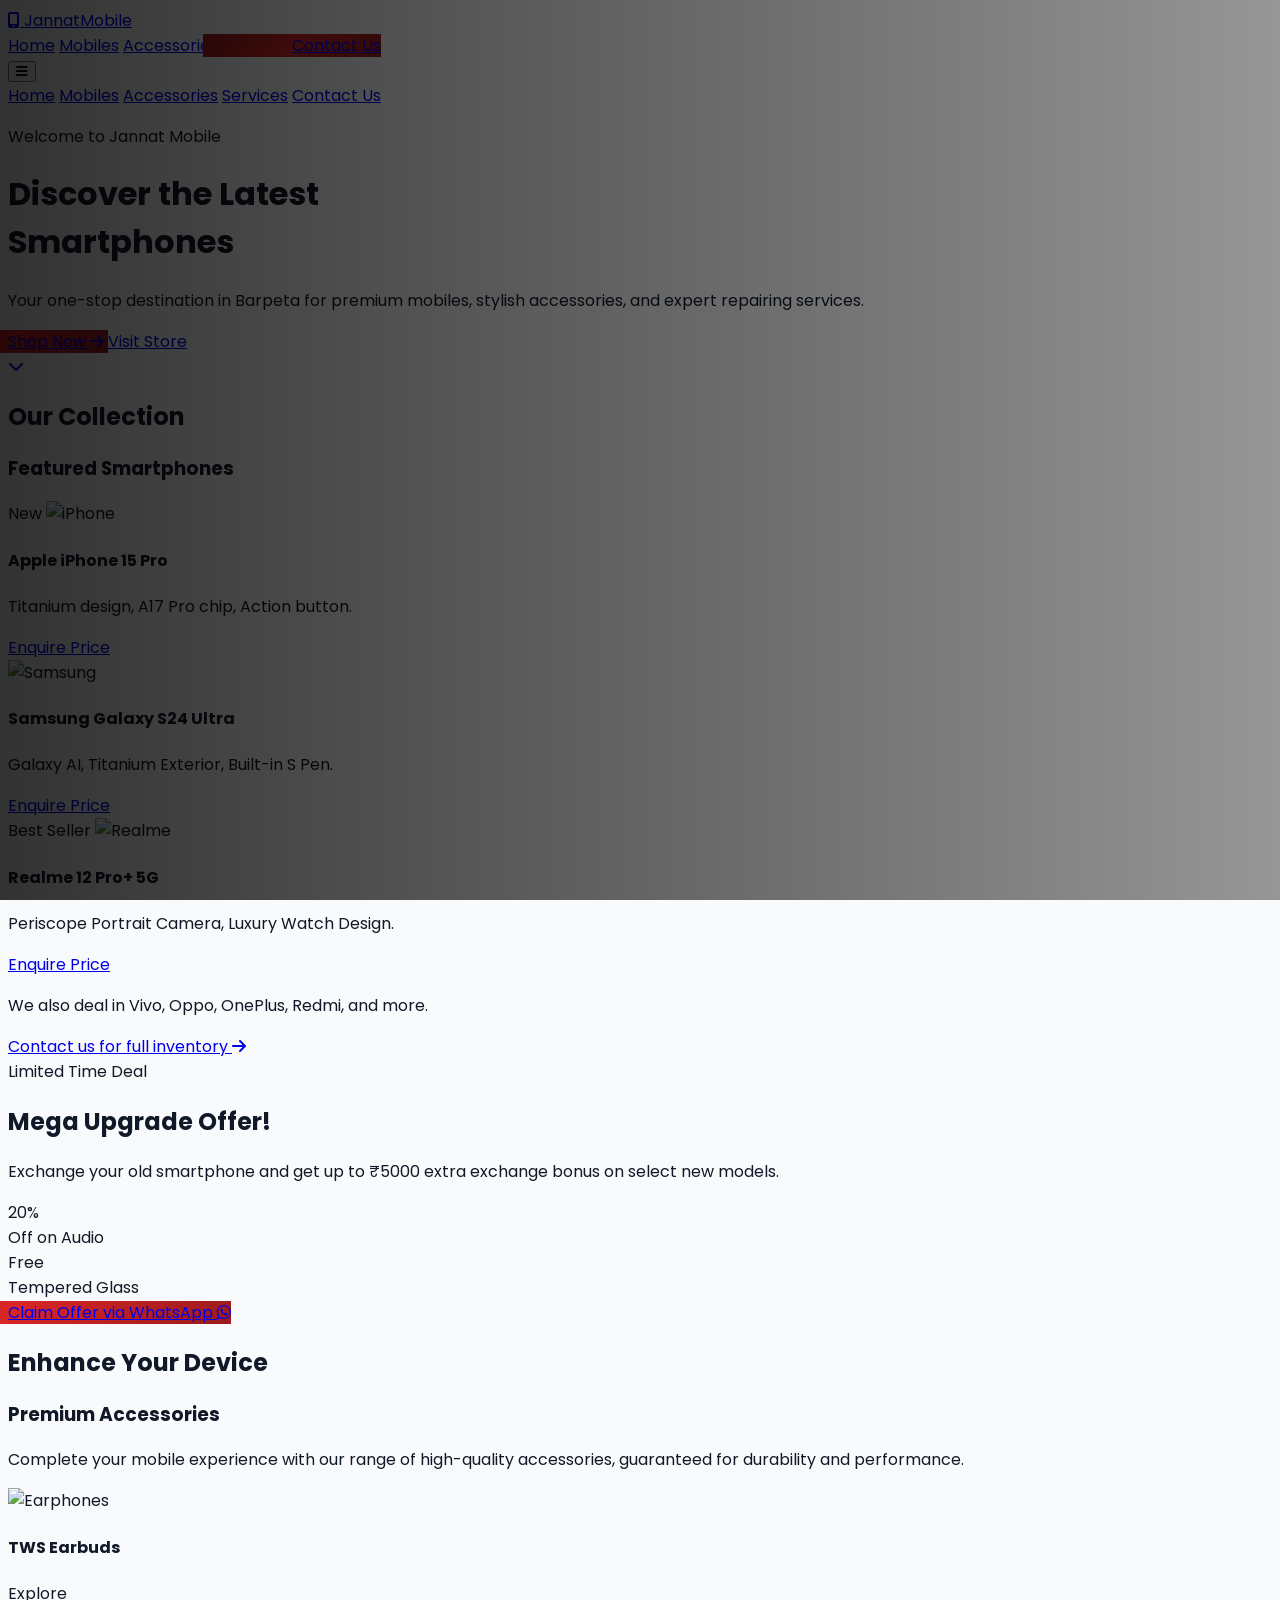
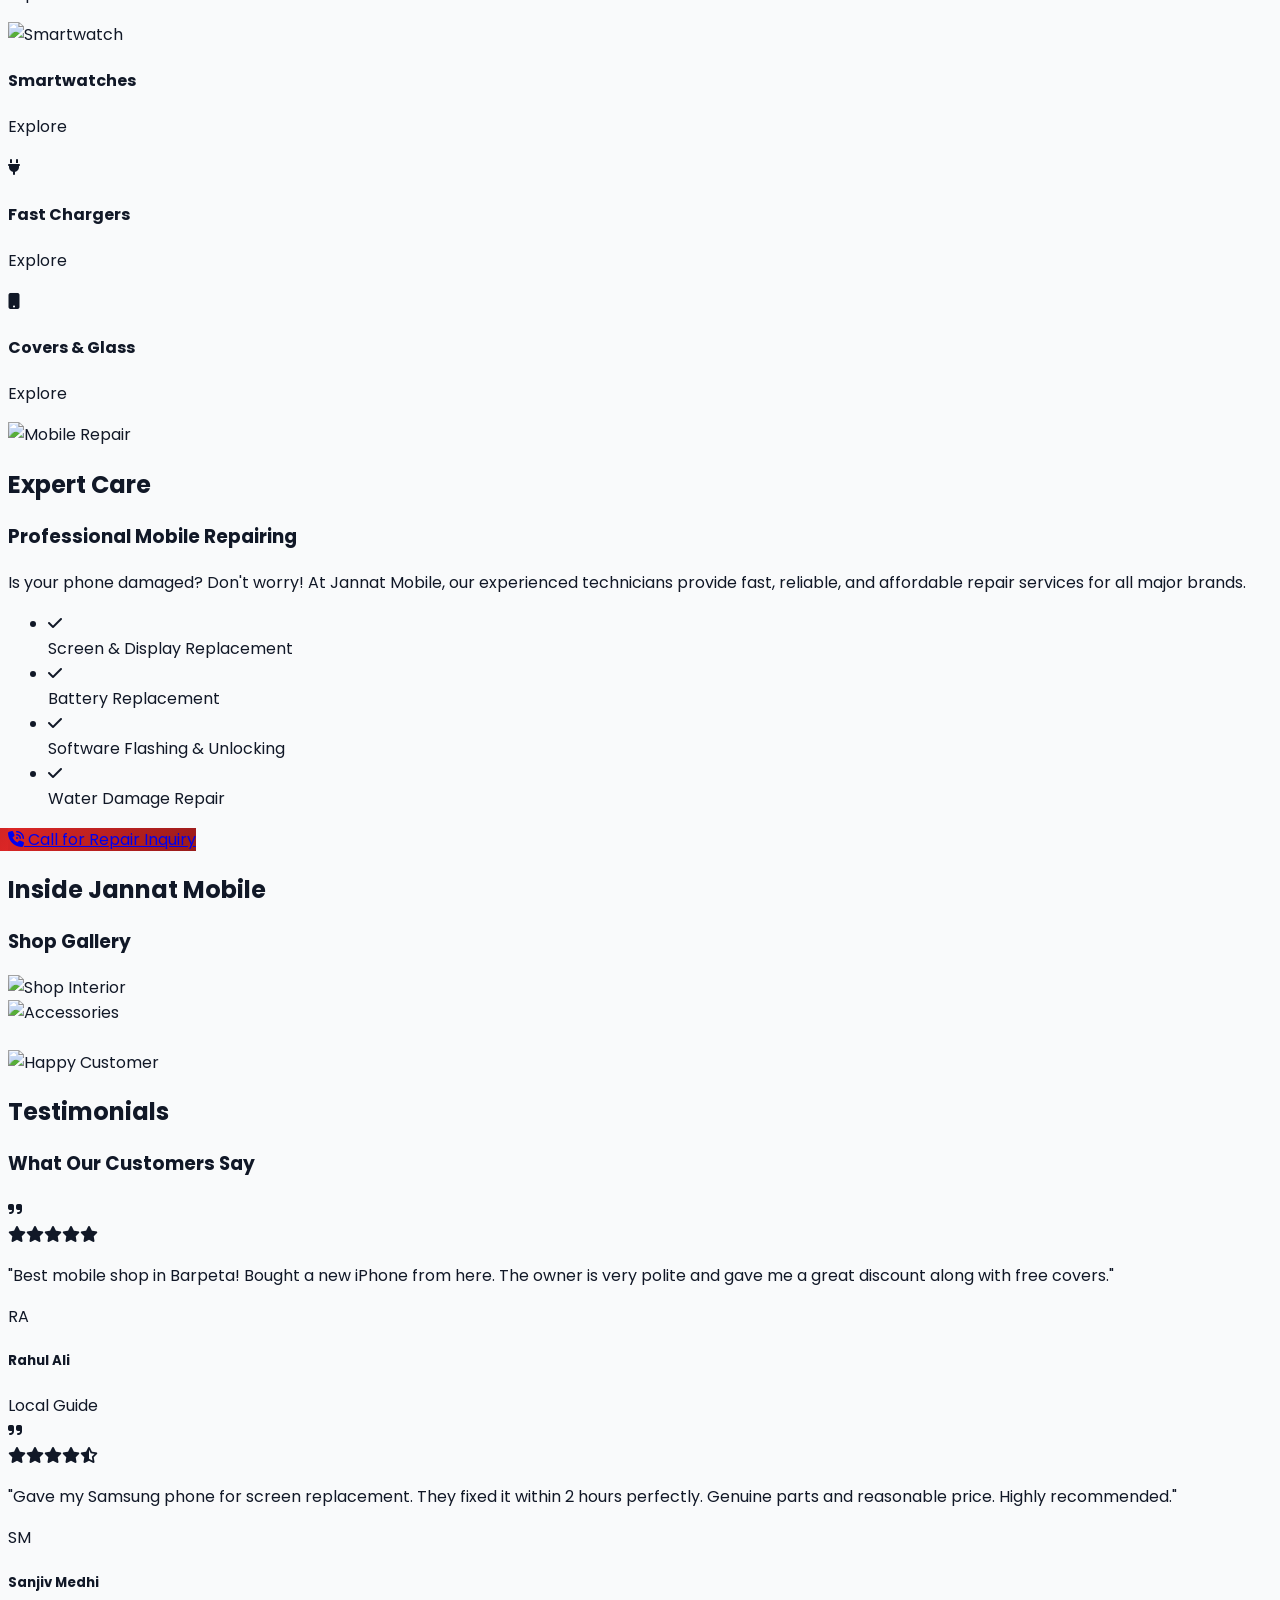
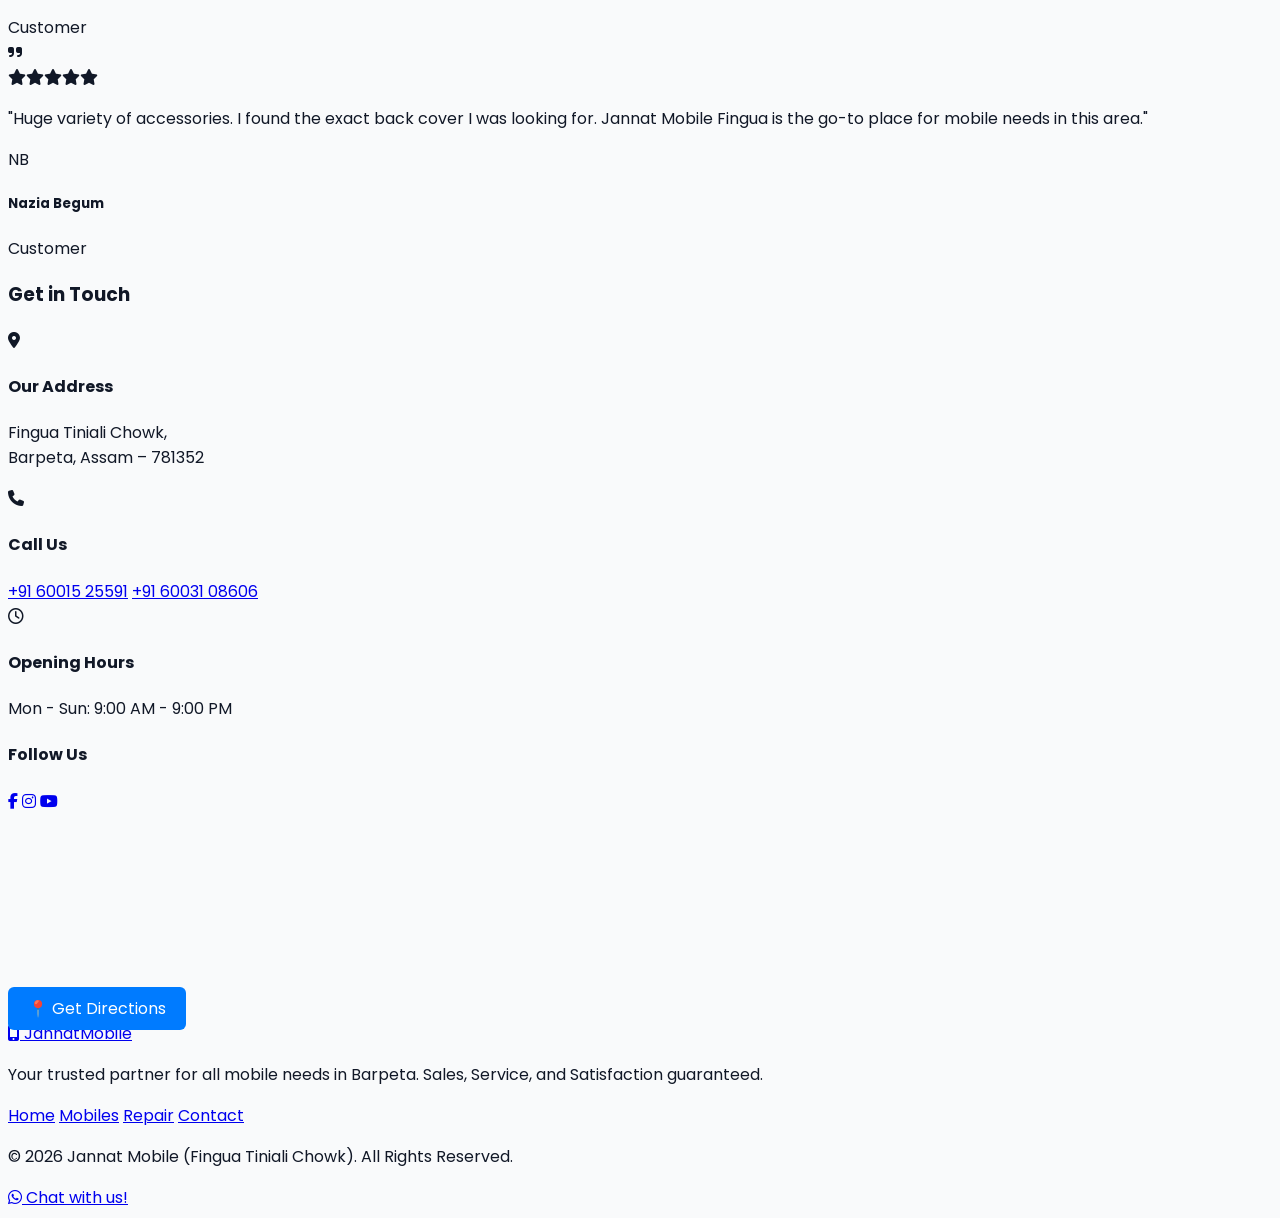
==== commit 5d8d47c9: "Update print statement from 'Hello' to 'Goodbye'" ====
--- a/index.html
+++ b/index.html
@@ -209,7 +209,7 @@
 
         <!-- Hero Content -->
         <div class="relative z-10 text-center px-4 max-w-4xl mx-auto mt-16 reveal active">
-            <p class="text-brand-red font-bold tracking-[0.2em] uppercase mb-4 text-sm md:text-base">Welcome to Maa Store Fingua</p>
+            <p class="text-brand-red font-bold tracking-[0.2em] uppercase mb-4 text-sm md:text-base">Welcome to Jannat Mobile</p>
             <h1 class="text-5xl md:text-7xl font-bold text-white mb-6 leading-tight text-shadow">
                 Discover the Latest <br/><span class="text-transparent bg-clip-text bg-gradient-to-r from-red-500 to-red-800">Smartphones</span>
             </h1>
@@ -611,7 +611,7 @@
             </div>
 
             <div class="border-t border-gray-800 pt-6">
-                <p class="text-gray-600 text-sm">&copy; <span id="year"></span> Jannat Mobile (Maa Store Fingua). All Rights Reserved.</p>
+                <p class="text-gray-600 text-sm">&copy; <span id="year"></span> Jannat Mobile (Fingua Tiniali Chowk). All Rights Reserved.</p>
             </div>
         </div>
     </footer>
@@ -708,3 +708,4 @@
     </script>
 </body>
 </html>
+
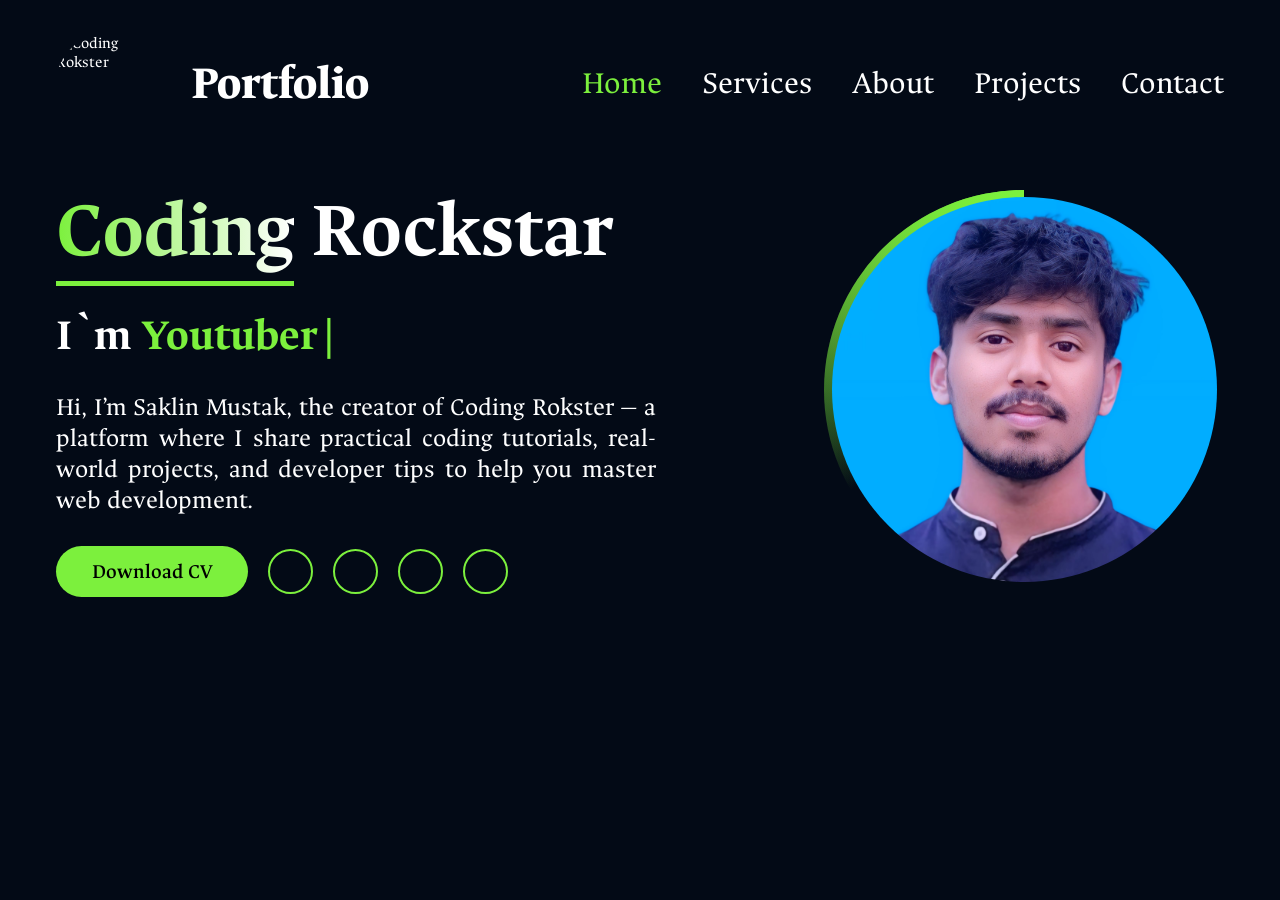
==== commit 654367dc: "Add files via upload" ====
--- a/index.html
+++ b/index.html
@@ -1,711 +1,216 @@
-<!DOCTYPE html>
-<html lang="en">
-<head>
-    <meta charset="UTF-8">
-    <meta name="viewport" content="width=device-width, initial-scale=1.0">
-    <meta name="description" content="Jannat Mobile - The best mobile shop in Barpeta. Find the latest smartphones, accessories, and professional mobile repairing services at Jannat Mobile,Fingua Tinali chowk.">
-    <meta name="keywords" content="Mobile Shop in Barpeta, Jannat Mobile Barpeta, Mobile Accessories Barpeta, Smartphone shop Assam, Mobile Repair Barpeta">
-    <title>Jannat Mobile | Premium Mobile Shop & Repair Center in Barpeta</title>
-    
-    <!-- Google Fonts -->
-    <link href="https://fonts.googleapis.com/css2?family=Poppins:wght@300;400;500;600;700&display=swap" rel="stylesheet">
-    
-    <!-- Tailwind CSS -->
-    <script src="https://cdn.tailwindcss.com"></script>
-    
-    <!-- Font Awesome -->
-    <link rel="stylesheet" href="https://cdnjs.cloudflare.com/ajax/libs/font-awesome/6.4.0/css/all.min.css">
-
-    <!-- Tailwind Config for Custom Colors -->
-    <script>
-        tailwind.config = {
-            theme: {
-                extend: {
-                    colors: {
-                        brand: {
-                            red: '#dc2626', // Tailwind red-600
-                            darkred: '#991b1b', // Tailwind red-800
-                            black: '#111827', // Tailwind gray-900
-                            darker: '#030712' // Tailwind gray-950
-                        }
-                    },
-                    fontFamily: {
-                        sans: ['Poppins', 'sans-serif'],
-                    }
-                }
-            }
-        }
-    </script>
-
-    <style>
-        /* Base Styles & Smooth Scrolling */
-        html {
-            scroll-behavior: smooth;
-        }
-        body {
-            font-family: 'Poppins', sans-serif;
-            background-color: #f9fafb;
-            color: #111827;
-            overflow-x: hidden;
-        }
-
-        /* Hero Slider Animations */
-        .hero-slide {
-            position: absolute;
-            top: 0;
-            left: 0;
-            width: 100%;
-            height: 100%;
-            opacity: 0;
-            transition: opacity 1.5s ease-in-out, transform 5s ease-in-out;
-            transform: scale(1.05);
-            background-size: cover;
-            background-position: center;
-            z-index: 1;
-        }
-        .hero-slide.active {
-            opacity: 1;
-            transform: scale(1);
-            z-index: 2;
-        }
-
-        /* Scroll Reveal Animation */
-        .reveal {
-            opacity: 0;
-            transform: translateY(40px);
-            transition: all 0.8s ease-out;
-        }
-        .reveal.active {
-            opacity: 1;
-            transform: translateY(0);
-        }
-
-        /* Custom Hover Effects */
-        .hover-scale {
-            transition: transform 0.3s ease, box-shadow 0.3s ease;
-        }
-        .hover-scale:hover {
-            transform: translateY(-10px);
-            box-shadow: 0 20px 25px -5px rgba(0, 0, 0, 0.1), 0 10px 10px -5px rgba(0, 0, 0, 0.04);
-        }
-
-        .img-zoom-container {
-            overflow: hidden;
-        }
-        .img-zoom {
-            transition: transform 0.5s ease;
-        }
-        .img-zoom-container:hover .img-zoom {
-            transform: scale(1.1);
-        }
-
-        /* Button Hover */
-        .btn-primary {
-            background: linear-gradient(135deg, #dc2626, #991b1b);
-            transition: all 0.3s ease;
-            position: relative;
-            overflow: hidden;
-            z-index: 1;
-        }
-        .btn-primary::before {
-            content: '';
-            position: absolute;
-            top: 0;
-            left: -100%;
-            width: 100%;
-            height: 100%;
-            background: linear-gradient(135deg, #991b1b, #dc2626);
-            transition: left 0.3s ease;
-            z-index: -1;
-        }
-        .btn-primary:hover::before {
-            left: 0;
-        }
-
-        /* Parallax Background */
-        .parallax {
-            background-attachment: fixed;
-            background-position: center;
-            background-repeat: no-repeat;
-            background-size: cover;
-        }
-
-        /* Floating WhatsApp Pulse */
-        @keyframes pulse-green {
-            0% { transform: scale(0.95); box-shadow: 0 0 0 0 rgba(37, 211, 102, 0.7); }
-            70% { transform: scale(1); box-shadow: 0 0 0 15px rgba(37, 211, 102, 0); }
-            100% { transform: scale(0.95); box-shadow: 0 0 0 0 rgba(37, 211, 102, 0); }
-        }
-        .whatsapp-float {
-            animation: pulse-green 2s infinite;
-        }
-
-        /* Custom Scrollbar */
-        ::-webkit-scrollbar {
-            width: 10px;
-        }
-        ::-webkit-scrollbar-track {
-            background: #111827; 
-        }
-        ::-webkit-scrollbar-thumb {
-            background: #dc2626; 
-            border-radius: 5px;
-        }
-        ::-webkit-scrollbar-thumb:hover {
-            background: #991b1b; 
-        }
-    </style>
-</head>
-<body class="antialiased">
-
-    <!-- Navigation -->
-    <nav class="fixed w-full z-50 transition-all duration-300 bg-brand-black/95 backdrop-blur-md shadow-lg py-4" id="navbar">
-        <div class="max-w-7xl mx-auto px-4 sm:px-6 lg:px-8">
-            <div class="flex justify-between items-center">
-                <!-- Logo -->
-                <div class="flex-shrink-0 flex items-center">
-                    <a href="#" class="text-3xl font-bold text-white tracking-wider flex items-center gap-2">
-                        <i class="fa-solid fa-mobile-screen-button text-brand-red"></i>
-                        <span>Jannat<span class="text-brand-red">Mobile</span></span>
-                    </a>
-                </div>
-                
-                <!-- Desktop Menu -->
-                <div class="hidden md:flex space-x-8 items-center">
-                    <a href="#home" class="text-gray-300 hover:text-brand-red font-medium transition duration-300 text-sm uppercase tracking-wider">Home</a>
-                    <a href="#mobiles" class="text-gray-300 hover:text-brand-red font-medium transition duration-300 text-sm uppercase tracking-wider">Mobiles</a>
-                    <a href="#accessories" class="text-gray-300 hover:text-brand-red font-medium transition duration-300 text-sm uppercase tracking-wider">Accessories</a>
-                    <a href="#services" class="text-gray-300 hover:text-brand-red font-medium transition duration-300 text-sm uppercase tracking-wider">Services</a>
-                    <a href="#contact" class="btn-primary text-white px-6 py-2 rounded-full font-semibold shadow-md">Contact Us</a>
-                </div>
-
-                <!-- Mobile Menu Button -->
-                <div class="md:hidden flex items-center">
-                    <button id="mobile-menu-btn" class="text-white hover:text-brand-red focus:outline-none">
-                        <i class="fa-solid fa-bars text-2xl"></i>
-                    </button>
-                </div>
-            </div>
-        </div>
-
-        <!-- Mobile Menu -->
-        <div id="mobile-menu" class="hidden md:hidden bg-brand-darker absolute w-full top-full left-0 shadow-xl border-t border-gray-800">
-            <div class="px-2 pt-2 pb-3 space-y-1 sm:px-3 text-center">
-                <a href="#home" class="block px-3 py-3 text-white hover:text-brand-red font-medium border-b border-gray-800">Home</a>
-                <a href="#mobiles" class="block px-3 py-3 text-white hover:text-brand-red font-medium border-b border-gray-800">Mobiles</a>
-                <a href="#accessories" class="block px-3 py-3 text-white hover:text-brand-red font-medium border-b border-gray-800">Accessories</a>
-                <a href="#services" class="block px-3 py-3 text-white hover:text-brand-red font-medium border-b border-gray-800">Services</a>
-                <a href="#contact" class="block px-3 py-3 text-brand-red font-bold">Contact Us</a>
-            </div>
-        </div>
-    </nav>
-
-    <!-- Hero Section with Slider -->
-    <header id="home" class="relative h-screen w-full overflow-hidden bg-black flex items-center justify-center">
-        <!-- Slider Images -->
-        <div class="hero-slide active" style="background-image: linear-gradient(to right, rgba(0,0,0,0.8), rgba(0,0,0,0.4)), url('https://images.unsplash.com/photo-1616348436168-de43ad0db179?q=80&w=2081&auto=format&fit=crop');"></div>
-        <div class="hero-slide" style="background-image: linear-gradient(to right, rgba(0,0,0,0.8), rgba(0,0,0,0.4)), url('https://images.unsplash.com/photo-1601784551446-20c9e07cd294?q=80&w=2070&auto=format&fit=crop');"></div>
-        <div class="hero-slide" style="background-image: linear-gradient(to right, rgba(0,0,0,0.8), rgba(0,0,0,0.4)), url('https://images.unsplash.com/photo-1592899677974-e5081596596e?q=80&w=2070&auto=format&fit=crop');"></div>
-
-        <!-- Hero Content -->
-        <div class="relative z-10 text-center px-4 max-w-4xl mx-auto mt-16 reveal active">
-            <p class="text-brand-red font-bold tracking-[0.2em] uppercase mb-4 text-sm md:text-base">Welcome to Jannat Mobile</p>
-            <h1 class="text-5xl md:text-7xl font-bold text-white mb-6 leading-tight text-shadow">
-                Discover the Latest <br/><span class="text-transparent bg-clip-text bg-gradient-to-r from-red-500 to-red-800">Smartphones</span>
-            </h1>
-            <p class="text-gray-300 text-lg md:text-xl mb-10 max-w-2xl mx-auto">
-                Your one-stop destination in Barpeta for premium mobiles, stylish accessories, and expert repairing services.
-            </p>
-            <div class="flex flex-col sm:flex-row gap-4 justify-center">
-                <a href="#mobiles" class="btn-primary text-white px-8 py-4 rounded-full font-bold text-lg shadow-lg shadow-red-600/30 flex items-center justify-center gap-2">
-                    Shop Now <i class="fa-solid fa-arrow-right"></i>
-                </a>
-                <a href="#contact" class="bg-transparent border-2 border-white text-white hover:bg-white hover:text-black transition-colors duration-300 px-8 py-4 rounded-full font-bold text-lg flex items-center justify-center gap-2">
-                    Visit Store
-                </a>
-            </div>
-        </div>
-
-        <!-- Scroll Indicator -->
-        <a href="#mobiles" class="absolute bottom-8 left-1/2 transform -translate-x-1/2 z-10 text-white animate-bounce">
-            <i class="fa-solid fa-chevron-down text-3xl opacity-70 hover:opacity-100 transition"></i>
-        </a>
-    </header>
-
-    <!-- Mobiles Section -->
-    <section id="mobiles" class="py-24 bg-white relative">
-        <div class="max-w-7xl mx-auto px-4 sm:px-6 lg:px-8">
-            <div class="text-center mb-16 reveal">
-                <h2 class="text-sm font-bold text-brand-red uppercase tracking-widest mb-2">Our Collection</h2>
-                <h3 class="text-4xl font-bold text-brand-black">Featured Smartphones</h3>
-                <div class="w-24 h-1 bg-brand-red mx-auto mt-4 rounded-full"></div>
-            </div>
-
-            <div class="grid grid-cols-1 md:grid-cols-2 lg:grid-cols-3 gap-10">
-                <!-- Phone Card 1 -->
-                <div class="bg-white rounded-2xl p-6 shadow-lg border border-gray-100 hover-scale reveal img-zoom-container group">
-                    <div class="h-64 w-full flex justify-center items-center mb-6 bg-gray-50 rounded-xl overflow-hidden relative">
-                        <!-- Badge -->
-                        <span class="absolute top-3 left-3 bg-brand-red text-white text-xs font-bold px-3 py-1 rounded-full z-10">New</span>
-                        <img src="https://images.unsplash.com/photo-1695048133142-1a20484d2569?q=80&w=2070&auto=format&fit=crop" alt="iPhone" class="h-full object-contain img-zoom mix-blend-multiply">
-                    </div>
-                    <div class="text-center">
-                        <h4 class="text-xl font-bold text-gray-900 mb-2">Apple iPhone 15 Pro</h4>
-                        <p class="text-gray-500 text-sm mb-4">Titanium design, A17 Pro chip, Action button.</p>
-                        <a href="https://wa.me/916001525591?text=I'm%20interested%20in%20the%20iPhone%2015%20Pro" target="_blank" class="block w-full border border-brand-red text-brand-red hover:bg-brand-red hover:text-white transition-colors duration-300 py-3 rounded-lg font-semibold">
-                            Enquire Price
-                        </a>
-                    </div>
-                </div>
-
-                <!-- Phone Card 2 -->
-                <div class="bg-white rounded-2xl p-6 shadow-lg border border-gray-100 hover-scale reveal img-zoom-container group" style="transition-delay: 100ms;">
-                    <div class="h-64 w-full flex justify-center items-center mb-6 bg-gray-50 rounded-xl overflow-hidden relative">
-                        <img src="https://images.unsplash.com/photo-1610945265064-0e34e5519bbf?q=80&w=2070&auto=format&fit=crop" alt="Samsung" class="h-full object-contain img-zoom mix-blend-multiply">
-                    </div>
-                    <div class="text-center">
-                        <h4 class="text-xl font-bold text-gray-900 mb-2">Samsung Galaxy S24 Ultra</h4>
-                        <p class="text-gray-500 text-sm mb-4">Galaxy AI, Titanium Exterior, Built-in S Pen.</p>
-                        <a href="https://wa.me/916001525591?text=I'm%20interested%20in%20the%20Samsung%20S24" target="_blank" class="block w-full border border-brand-red text-brand-red hover:bg-brand-red hover:text-white transition-colors duration-300 py-3 rounded-lg font-semibold">
-                            Enquire Price
-                        </a>
-                    </div>
-                </div>
-
-                <!-- Phone Card 3 -->
-                <div class="bg-white rounded-2xl p-6 shadow-lg border border-gray-100 hover-scale reveal img-zoom-container group" style="transition-delay: 200ms;">
-                    <div class="h-64 w-full flex justify-center items-center mb-6 bg-gray-50 rounded-xl overflow-hidden relative">
-                         <span class="absolute top-3 left-3 bg-black text-white text-xs font-bold px-3 py-1 rounded-full z-10">Best Seller</span>
-                        <img src="https://images.unsplash.com/photo-1649859398021-afbfe80e83b9?q=80&w=2070&auto=format&fit=crop" alt="Realme" class="h-full object-contain img-zoom mix-blend-multiply">
-                    </div>
-                    <div class="text-center">
-                        <h4 class="text-xl font-bold text-gray-900 mb-2">Realme 12 Pro+ 5G</h4>
-                        <p class="text-gray-500 text-sm mb-4">Periscope Portrait Camera, Luxury Watch Design.</p>
-                        <a href="https://wa.me/916001525591?text=I'm%20interested%20in%20the%20Realme%2012%20Pro" target="_blank" class="block w-full border border-brand-red text-brand-red hover:bg-brand-red hover:text-white transition-colors duration-300 py-3 rounded-lg font-semibold">
-                            Enquire Price
-                        </a>
-                    </div>
-                </div>
-            </div>
-            
-            <div class="text-center mt-12 reveal">
-                <p class="text-gray-600 mb-4">We also deal in Vivo, Oppo, OnePlus, Redmi, and more.</p>
-                <a href="#contact" class="inline-block text-brand-red font-semibold hover:underline border-b border-brand-red pb-1">Contact us for full inventory <i class="fa-solid fa-arrow-right text-sm ml-1"></i></a>
-            </div>
-        </div>
-    </section>
-
-    <!-- Special Offers Banner (Parallax) -->
-    <section class="py-20 parallax relative bg-black" style="background-image: url('https://images.unsplash.com/photo-1556656793-08538906a9f8?q=80&w=2070&auto=format&fit=crop');">
-        <div class="absolute inset-0 bg-gradient-to-r from-black via-black/80 to-transparent"></div>
-        <div class="max-w-7xl mx-auto px-4 sm:px-6 lg:px-8 relative z-10">
-            <div class="max-w-2xl reveal">
-                <span class="bg-brand-red text-white text-xs font-bold px-3 py-1 rounded-full uppercase tracking-wider mb-4 inline-block">Limited Time Deal</span>
-                <h2 class="text-4xl md:text-5xl font-bold text-white mb-6">Mega Upgrade Offer!</h2>
-                <p class="text-xl text-gray-300 mb-8">Exchange your old smartphone and get up to <span class="text-brand-red font-bold text-2xl">₹5000</span> extra exchange bonus on select new models.</p>
-                <div class="flex items-center gap-4 text-white mb-8">
-                    <div class="text-center">
-                        <div class="text-3xl font-bold text-brand-red">20%</div>
-                        <div class="text-sm">Off on Audio</div>
-                    </div>
-                    <div class="w-px h-10 bg-gray-600"></div>
-                    <div class="text-center">
-                        <div class="text-3xl font-bold text-brand-red">Free</div>
-                        <div class="text-sm">Tempered Glass</div>
-                    </div>
-                </div>
-                <a href="https://wa.me/916001525591?text=I%20want%20to%20know%20more%20about%20the%20exchange%20offer" class="btn-primary text-white px-8 py-4 rounded-full font-bold shadow-lg inline-flex items-center gap-2">
-                    Claim Offer via WhatsApp <i class="fa-brands fa-whatsapp text-xl"></i>
-                </a>
-            </div>
-        </div>
-    </section>
-
-    <!-- Accessories Section -->
-    <section id="accessories" class="py-24 bg-gray-50">
-        <div class="max-w-7xl mx-auto px-4 sm:px-6 lg:px-8">
-            <div class="flex flex-col md:flex-row justify-between items-end mb-16 reveal">
-                <div>
-                    <h2 class="text-sm font-bold text-brand-red uppercase tracking-widest mb-2">Enhance Your Device</h2>
-                    <h3 class="text-4xl font-bold text-brand-black">Premium Accessories</h3>
-                    <div class="w-24 h-1 bg-brand-red mt-4 rounded-full"></div>
-                </div>
-                <p class="text-gray-500 mt-4 md:mt-0 max-w-md">Complete your mobile experience with our range of high-quality accessories, guaranteed for durability and performance.</p>
-            </div>
-
-            <div class="grid grid-cols-2 md:grid-cols-4 gap-6">
-                <!-- Accessory 1 -->
-                <div class="bg-white rounded-xl p-4 shadow hover-scale reveal img-zoom-container text-center group cursor-pointer">
-                    <div class="h-40 bg-gray-100 rounded-lg mb-4 overflow-hidden flex items-center justify-center p-4">
-                        <img src="https://images.unsplash.com/photo-1606220588913-b3eea415a2ed?q=80&w=2070&auto=format&fit=crop" alt="Earphones" class="img-zoom object-contain h-full mix-blend-multiply">
-                    </div>
-                    <h4 class="font-bold text-gray-800">TWS Earbuds</h4>
-                    <p class="text-brand-red text-sm font-semibold mt-1 group-hover:underline">Explore</p>
-                </div>
-                
-                <!-- Accessory 2 -->
-                <div class="bg-white rounded-xl p-4 shadow hover-scale reveal img-zoom-container text-center group cursor-pointer" style="transition-delay: 100ms;">
-                    <div class="h-40 bg-gray-100 rounded-lg mb-4 overflow-hidden flex items-center justify-center p-4">
-                        <img src="https://images.unsplash.com/photo-1620189507195-68309c04c4d0?q=80&w=2070&auto=format&fit=crop" alt="Smartwatch" class="img-zoom object-contain h-full mix-blend-multiply">
-                    </div>
-                    <h4 class="font-bold text-gray-800">Smartwatches</h4>
-                    <p class="text-brand-red text-sm font-semibold mt-1 group-hover:underline">Explore</p>
-                </div>
-
-                <!-- Accessory 3 -->
-                <div class="bg-white rounded-xl p-4 shadow hover-scale reveal img-zoom-container text-center group cursor-pointer" style="transition-delay: 200ms;">
-                    <div class="h-40 bg-gray-100 rounded-lg mb-4 overflow-hidden flex items-center justify-center p-4 relative">
-                        <i class="fa-solid fa-plug text-6xl text-gray-400 img-zoom group-hover:text-brand-red transition-colors duration-300"></i>
-                    </div>
-                    <h4 class="font-bold text-gray-800">Fast Chargers</h4>
-                    <p class="text-brand-red text-sm font-semibold mt-1 group-hover:underline">Explore</p>
-                </div>
-
-                <!-- Accessory 4 -->
-                <div class="bg-white rounded-xl p-4 shadow hover-scale reveal img-zoom-container text-center group cursor-pointer" style="transition-delay: 300ms;">
-                    <div class="h-40 bg-gray-100 rounded-lg mb-4 overflow-hidden flex items-center justify-center p-4 relative">
-                        <i class="fa-solid fa-mobile-button text-6xl text-gray-400 img-zoom group-hover:text-brand-red transition-colors duration-300"></i>
-                    </div>
-                    <h4 class="font-bold text-gray-800">Covers & Glass</h4>
-                    <p class="text-brand-red text-sm font-semibold mt-1 group-hover:underline">Explore</p>
-                </div>
-            </div>
-        </div>
-    </section>
-
-    <!-- Services / Repairing Section -->
-    <section id="services" class="py-0 bg-brand-black text-white relative flex flex-col md:flex-row">
-        <!-- Image Side -->
-        <div class="w-full md:w-1/2 h-96 md:h-auto min-h-[500px] relative">
-            <img src="https://images.unsplash.com/photo-1597872200969-2b65d56bd16b?q=80&w=2070&auto=format&fit=crop" alt="Mobile Repair" class="absolute inset-0 w-full h-full object-cover">
-            <div class="absolute inset-0 bg-brand-red mix-blend-multiply opacity-40"></div>
-        </div>
-        
-        <!-- Content Side -->
-        <div class="w-full md:w-1/2 p-10 md:p-20 flex flex-col justify-center reveal">
-            <h2 class="text-sm font-bold text-brand-red uppercase tracking-widest mb-2">Expert Care</h2>
-            <h3 class="text-4xl font-bold mb-6">Professional Mobile Repairing</h3>
-            <p class="text-gray-300 mb-8 leading-relaxed">
-                Is your phone damaged? Don't worry! At Jannat Mobile, our experienced technicians provide fast, reliable, and affordable repair services for all major brands.
-            </p>
-            
-            <ul class="space-y-4 mb-10">
-                <li class="flex items-center gap-3">
-                    <div class="w-8 h-8 rounded-full bg-brand-red/20 flex items-center justify-center text-brand-red">
-                        <i class="fa-solid fa-check"></i>
-                    </div>
-                    <span class="text-gray-200">Screen & Display Replacement</span>
-                </li>
-                <li class="flex items-center gap-3">
-                    <div class="w-8 h-8 rounded-full bg-brand-red/20 flex items-center justify-center text-brand-red">
-                        <i class="fa-solid fa-check"></i>
-                    </div>
-                    <span class="text-gray-200">Battery Replacement</span>
-                </li>
-                <li class="flex items-center gap-3">
-                    <div class="w-8 h-8 rounded-full bg-brand-red/20 flex items-center justify-center text-brand-red">
-                        <i class="fa-solid fa-check"></i>
-                    </div>
-                    <span class="text-gray-200">Software Flashing & Unlocking</span>
-                </li>
-                <li class="flex items-center gap-3">
-                    <div class="w-8 h-8 rounded-full bg-brand-red/20 flex items-center justify-center text-brand-red">
-                        <i class="fa-solid fa-check"></i>
-                    </div>
-                    <span class="text-gray-200">Water Damage Repair</span>
-                </li>
-            </ul>
-
-            <a href="tel:6001525591" class="btn-primary w-max text-white px-8 py-4 rounded-full font-bold shadow-lg flex items-center gap-2">
-                <i class="fa-solid fa-phone-volume"></i> Call for Repair Inquiry
-            </a>
-        </div>
-    </section>
-
-    <!-- Gallery Section -->
-    <section class="py-24 bg-white">
-        <div class="max-w-7xl mx-auto px-4 sm:px-6 lg:px-8">
-            <div class="text-center mb-16 reveal">
-                <h2 class="text-sm font-bold text-brand-red uppercase tracking-widest mb-2">Inside Jannat Mobile</h2>
-                <h3 class="text-4xl font-bold text-brand-black">Shop Gallery</h3>
-                <div class="w-24 h-1 bg-brand-red mx-auto mt-4 rounded-full"></div>
-            </div>
-
-            <!-- CSS Grid Masonry Look -->
-            <div class="grid grid-cols-2 md:grid-cols-4 gap-4 auto-rows-[200px]">
-                <div class="rounded-xl overflow-hidden img-zoom-container reveal col-span-2 row-span-2">
-                    <img src="https://images.unsplash.com/photo-1556656793-08538906a9f8?q=80&w=2070&auto=format&fit=crop" alt="Shop Interior" class="w-full h-full object-cover img-zoom">
-                </div>
-                <div class="rounded-xl overflow-hidden img-zoom-container reveal">
-                    <img src="https://images.unsplash.com/photo-1629131726692-1accd0c53ce0?q=80&w=2070&auto=format&fit=crop" alt="Accessories" class="w-full h-full object-cover img-zoom">
-                </div>
-                <div class="rounded-xl overflow-hidden img-zoom-container reveal">
-                    <img src="https://images.unsplash.com/photo-1629131726692-1accd0c53ce0?q=80&w=2070&auto=format&fit=crop" alt="Accessories" class="w-full h-full object-cover img-zoom">
-                </div>
-                <div class="rounded-xl overflow-hidden img-zoom-container reveal col-span-2">
-                    <img src="https://images.unsplash.com/photo-1588872657578-7efd1f1555ed?q=80&w=2070&auto=format&fit=crop" alt="Happy Customer" class="w-full h-full object-cover img-zoom">
-                </div>
-            </div>
-        </div>
-    </section>
-
-    <!-- Testimonials / Reviews Section -->
-    <section class="py-24 bg-gray-50 relative overflow-hidden">
-        <!-- Decorative blob -->
-        <div class="absolute top-0 right-0 -mr-20 -mt-20 w-64 h-64 rounded-full bg-brand-red/5 blur-3xl"></div>
-        <div class="absolute bottom-0 left-0 -ml-20 -mb-20 w-80 h-80 rounded-full bg-brand-black/5 blur-3xl"></div>
-
-        <div class="max-w-7xl mx-auto px-4 sm:px-6 lg:px-8 relative z-10">
-            <div class="text-center mb-16 reveal">
-                <h2 class="text-sm font-bold text-brand-red uppercase tracking-widest mb-2">Testimonials</h2>
-                <h3 class="text-4xl font-bold text-brand-black">What Our Customers Say</h3>
-                <div class="w-24 h-1 bg-brand-red mx-auto mt-4 rounded-full"></div>
-            </div>
-
-            <div class="grid grid-cols-1 md:grid-cols-3 gap-8">
-                <!-- Review 1 -->
-                <div class="bg-white p-8 rounded-2xl shadow-md border border-gray-100 relative reveal hover:-translate-y-2 transition-transform duration-300">
-                    <i class="fa-solid fa-quote-right absolute top-6 right-6 text-4xl text-gray-100"></i>
-                    <div class="flex text-yellow-400 text-sm mb-4">
-                        <i class="fa-solid fa-star"></i><i class="fa-solid fa-star"></i><i class="fa-solid fa-star"></i><i class="fa-solid fa-star"></i><i class="fa-solid fa-star"></i>
-                    </div>
-                    <p class="text-gray-600 mb-6 italic">"Best mobile shop in Barpeta! Bought a new iPhone from here. The owner is very polite and gave me a great discount along with free covers."</p>
-                    <div class="flex items-center gap-4">
-                        <div class="w-12 h-12 bg-gray-200 rounded-full flex items-center justify-center font-bold text-gray-500">RA</div>
-                        <div>
-                            <h5 class="font-bold text-gray-900">Rahul Ali</h5>
-                            <span class="text-xs text-gray-500">Local Guide</span>
-                        </div>
-                    </div>
-                </div>
-
-                <!-- Review 2 -->
-                <div class="bg-white p-8 rounded-2xl shadow-md border border-gray-100 relative reveal hover:-translate-y-2 transition-transform duration-300" style="transition-delay: 100ms;">
-                    <i class="fa-solid fa-quote-right absolute top-6 right-6 text-4xl text-gray-100"></i>
-                    <div class="flex text-yellow-400 text-sm mb-4">
-                        <i class="fa-solid fa-star"></i><i class="fa-solid fa-star"></i><i class="fa-solid fa-star"></i><i class="fa-solid fa-star"></i><i class="fa-solid fa-star-half-stroke"></i>
-                    </div>
-                    <p class="text-gray-600 mb-6 italic">"Gave my Samsung phone for screen replacement. They fixed it within 2 hours perfectly. Genuine parts and reasonable price. Highly recommended."</p>
-                    <div class="flex items-center gap-4">
-                        <div class="w-12 h-12 bg-gray-200 rounded-full flex items-center justify-center font-bold text-gray-500">SM</div>
-                        <div>
-                            <h5 class="font-bold text-gray-900">Sanjiv Medhi</h5>
-                            <span class="text-xs text-gray-500">Customer</span>
-                        </div>
-                    </div>
-                </div>
-
-                <!-- Review 3 -->
-                <div class="bg-white p-8 rounded-2xl shadow-md border border-gray-100 relative reveal hover:-translate-y-2 transition-transform duration-300" style="transition-delay: 200ms;">
-                    <i class="fa-solid fa-quote-right absolute top-6 right-6 text-4xl text-gray-100"></i>
-                    <div class="flex text-yellow-400 text-sm mb-4">
-                        <i class="fa-solid fa-star"></i><i class="fa-solid fa-star"></i><i class="fa-solid fa-star"></i><i class="fa-solid fa-star"></i><i class="fa-solid fa-star"></i>
-                    </div>
-                    <p class="text-gray-600 mb-6 italic">"Huge variety of accessories. I found the exact back cover I was looking for. Jannat Mobile Fingua is the go-to place for mobile needs in this area."</p>
-                    <div class="flex items-center gap-4">
-                        <div class="w-12 h-12 bg-gray-200 rounded-full flex items-center justify-center font-bold text-gray-500">NB</div>
-                        <div>
-                            <h5 class="font-bold text-gray-900">Nazia Begum</h5>
-                            <span class="text-xs text-gray-500">Customer</span>
-                        </div>
-                    </div>
-                </div>
-            </div>
-        </div>
-    </section>
-
-    <!-- Contact Section -->
-    <section id="contact" class="py-24 bg-white">
-        <div class="max-w-7xl mx-auto px-4 sm:px-6 lg:px-8">
-            <div class="bg-brand-black rounded-3xl overflow-hidden shadow-2xl flex flex-col lg:flex-row reveal">
-                
-                <!-- Contact Info -->
-                <div class="w-full lg:w-1/3 p-10 md:p-12 text-white bg-gradient-to-br from-brand-black to-gray-900 relative">
-                    <!-- Decor -->
-                    <div class="absolute top-0 right-0 w-32 h-32 bg-brand-red rounded-full mix-blend-multiply filter blur-2xl opacity-50"></div>
-
-                    <h3 class="text-3xl font-bold mb-8 relative z-10">Get in Touch</h3>
-                    
-                    <div class="space-y-8 relative z-10">
-                        <div class="flex items-start gap-4">
-                            <div class="w-12 h-12 rounded-full bg-brand-red/20 flex items-center justify-center text-brand-red shrink-0">
-                                <i class="fa-solid fa-location-dot text-xl"></i>
-                            </div>
-                            <div>
-                                <h4 class="font-bold text-lg mb-1">Our Address</h4>
-                                <p class="text-gray-400 leading-relaxed">Fingua Tiniali Chowk,<br>Barpeta, Assam – 781352</p>
-                            </div>
-                        </div>
-
-                        <div class="flex items-start gap-4">
-                            <div class="w-12 h-12 rounded-full bg-brand-red/20 flex items-center justify-center text-brand-red shrink-0">
-                                <i class="fa-solid fa-phone text-xl"></i>
-                            </div>
-                            <div>
-                                <h4 class="font-bold text-lg mb-1">Call Us</h4>
-                                <a href="tel:6001525591" class="block text-gray-400 hover:text-white transition">+91 60015 25591</a>
-                                <a href="tel:6003108606" class="block text-gray-400 hover:text-white transition">+91 60031 08606</a>
-                            </div>
-                        </div>
-
-                        <div class="flex items-start gap-4">
-                            <div class="w-12 h-12 rounded-full bg-brand-red/20 flex items-center justify-center text-brand-red shrink-0">
-                                <i class="fa-regular fa-clock text-xl"></i>
-                            </div>
-                            <div>
-                                <h4 class="font-bold text-lg mb-1">Opening Hours</h4>
-                                <p class="text-gray-400">Mon - Sun: 9:00 AM - 9:00 PM</p>
-                            </div>
-                        </div>
-                    </div>
-
-                    <div class="mt-12 pt-8 border-t border-gray-800 relative z-10">
-                        <h4 class="font-bold mb-4">Follow Us</h4>
-                        <div class="flex gap-4">
-                            <a href="#" class="w-10 h-10 rounded-full bg-gray-800 hover:bg-brand-red flex items-center justify-center transition-colors duration-300"><i class="fa-brands fa-facebook-f"></i></a>
-                            <a href="#" class="w-10 h-10 rounded-full bg-gray-800 hover:bg-brand-red flex items-center justify-center transition-colors duration-300"><i class="fa-brands fa-instagram"></i></a>
-                            <a href="#" class="w-10 h-10 rounded-full bg-gray-800 hover:bg-brand-red flex items-center justify-center transition-colors duration-300"><i class="fa-brands fa-youtube"></i></a>
-                        </div>
-                    </div>
-                </div>
-
-                <!-- Google Map Embed -->
-                <div class="w-full lg:w-2/3 h-96 lg:h-auto">
-                    <iframe 
-                        src="https://maps.google.com/maps?q=F43G+6GP,+Fingua+Tinali,+Datir+Bori,+Assam+781352&z=12&output=embed"
-                        width="100%" 
-                        height="160%" 
-                        style="border:0; border-radius:10px;" 
-                        loading="lazy" 
-                        referrerpolicy="no-referrer-when-downgrade"
-                        title="Jannat Mobile Location on Google Maps">
-                    </iframe>
-
-                 <br><br>
-
-                    <a href="https://www.google.com/maps?q=F43G+6GP,+Fingua+Tinali,+Datir+Bori,+Assam+781352" 
-target="_blank"
-                        style="background:#007BFF; color:white; padding:10px 20px; text-decoration:none; border-radius:6px;">
-📍 Get Directions
-</a>
-
-                </div>
-            </div>
-        </div>
-    </section>
-
-    <!-- Footer -->
-    <footer class="bg-brand-darker pt-12 pb-6 border-t border-gray-900">
-        <div class="max-w-7xl mx-auto px-4 sm:px-6 lg:px-8 text-center">
-            <a href="#" class="inline-flex items-center gap-2 text-2xl font-bold text-white tracking-wider mb-6">
-                <i class="fa-solid fa-mobile-screen-button text-brand-red"></i>
-                <span>Jannat<span class="text-brand-red">Mobile</span></span>
-            </a>
-            <p class="text-gray-500 mb-8 max-w-lg mx-auto">Your trusted partner for all mobile needs in Barpeta. Sales, Service, and Satisfaction guaranteed.</p>
-            
-            <div class="flex justify-center gap-6 mb-8">
-                <a href="#home" class="text-gray-400 hover:text-white transition text-sm uppercase tracking-wider">Home</a>
-                <a href="#mobiles" class="text-gray-400 hover:text-white transition text-sm uppercase tracking-wider">Mobiles</a>
-                <a href="#services" class="text-gray-400 hover:text-white transition text-sm uppercase tracking-wider">Repair</a>
-                <a href="#contact" class="text-gray-400 hover:text-white transition text-sm uppercase tracking-wider">Contact</a>
-            </div>
-
-            <div class="border-t border-gray-800 pt-6">
-                <p class="text-gray-600 text-sm">&copy; <span id="year"></span> Jannat Mobile (Fingua Tiniali Chowk). All Rights Reserved.</p>
-            </div>
-        </div>
-    </footer>
-
-    <!-- Floating WhatsApp Button -->
-    <a href="https://wa.me/916001525591?text=Hi%20Jannat%20Mobile,%20I%20have%20an%20inquiry%20from%20your%20website." 
-       target="_blank" 
-       class="fixed bottom-6 right-6 z-50 bg-[#25D366] text-white w-16 h-16 rounded-full flex items-center justify-center text-4xl shadow-xl hover:bg-[#128C7E] transition-colors whatsapp-float group"
-       aria-label="Chat on WhatsApp">
-        <i class="fa-brands fa-whatsapp"></i>
-        <!-- Tooltip -->
-        <span class="absolute right-full mr-4 bg-gray-900 text-white text-sm px-3 py-1 rounded-lg opacity-0 group-hover:opacity-100 transition-opacity whitespace-nowrap pointer-events-none">
-            Chat with us!
-        </span>
-    </a>
-
-    <!-- JavaScript -->
-    <script>
-        // Set current year in footer
-        document.getElementById('year').textContent = new Date().getFullYear();
-
-        // Navbar scroll effect
-        const navbar = document.getElementById('navbar');
-        window.addEventListener('scroll', () => {
-            if (window.scrollY > 50) {
-                navbar.classList.add('py-2', 'shadow-md');
-                navbar.classList.remove('py-4');
-            } else {
-                navbar.classList.add('py-4');
-                navbar.classList.remove('py-2', 'shadow-md');
-            }
-        });
-
-        // Mobile Menu Toggle
-        const btn = document.getElementById('mobile-menu-btn');
-        const menu = document.getElementById('mobile-menu');
-        const icon = btn.querySelector('i');
-
-        btn.addEventListener('click', () => {
-            menu.classList.toggle('hidden');
-            if(menu.classList.contains('hidden')) {
-                icon.classList.remove('fa-xmark');
-                icon.classList.add('fa-bars');
-            } else {
-                icon.classList.remove('fa-bars');
-                icon.classList.add('fa-xmark');
-            }
-        });
-
-        // Close mobile menu on link click
-        menu.querySelectorAll('a').forEach(link => {
-            link.addEventListener('click', () => {
-                menu.classList.add('hidden');
-                icon.classList.remove('fa-xmark');
-                icon.classList.add('fa-bars');
-            });
-        });
-
-        // Hero Image Slider
-        const slides = document.querySelectorAll('.hero-slide');
-        let currentSlide = 0;
-
-        function nextSlide() {
-            slides[currentSlide].classList.remove('active');
-            currentSlide = (currentSlide + 1) % slides.length;
-            slides[currentSlide].classList.add('active');
-        }
-
-        // Start slider after 5 seconds
-        setInterval(nextSlide, 5000);
-
-        // Scroll Reveal Animation (Intersection Observer)
-        const revealElements = document.querySelectorAll('.reveal');
-
-        const revealOptions = {
-            threshold: 0.15,
-            rootMargin: "0px 0px -50px 0px"
-        };
-
-        const revealOnScroll = new IntersectionObserver(function(entries, observer) {
-            entries.forEach(entry => {
-                if (!entry.isIntersecting) {
-                    return;
-                } else {
-                    entry.target.classList.add('active');
-                    observer.unobserve(entry.target); // Stop observing once revealed
-                }
-            });
-        }, revealOptions);
-
-        revealElements.forEach(el => {
-            revealOnScroll.observe(el);
-        });
-    </script>
-</body>
-</html>
-
+<!DOCTYPE html>
+<html lang="en">
+
+<head>
+    <meta charset="UTF-8" />
+    <meta name="viewport" content="width=device-width, initial-scale=1.0" />
+    <title>
+        Coding Rokster Portfolio Website | HTML , CSS , JavaScript , Phosphor Icons.
+    </title>
+    <link rel="shortcut icon" href="assets/logo.png" type="image/x-icon" />
+    <link rel="stylesheet" href="styles/style.css" />
+    <link rel="stylesheet" href="styles/home.css" />
+    <link rel="stylesheet" href="styles/services.css" />
+    <link rel="stylesheet" href="styles/about.css" />
+    <link rel="stylesheet" href="styles/projects.css" />
+    <link rel="stylesheet" href="styles/contact.css" />
+    <link rel="stylesheet" type="text/css" href="https://cdn.jsdelivr.net/npm/@phosphor-icons/web@2.1.1/src/regular/style.css" />
+    <link rel="stylesheet" type="text/css" href="https://cdn.jsdelivr.net/npm/toastify-js/src/toastify.min.css" />
+</head>
+
+<body>
+    <div class="main-container">
+        <header>
+            <div class="brand-info">
+                <img src="assets/logo.png" alt="Coding Rokster" loading="lazy" title="Coding Rokster" />
+                <h2>Portfolio</h2>
+            </div>
+
+            <div class="menu-area">
+                <input type="checkbox" id="menu-toggle" hidden />
+
+                <label for="menu-toggle" class="menu-icon">
+            <i class="ph ph-list"></i>
+          </label>
+
+                <label for="menu-toggle" id="overlay"></label>
+
+                <nav>
+                    <a href="#" style="--i: 1" data-tab="home" class="navlink active">Home</a
+            >
+            <a href="#" style="--i: 2" data-tab="services" class="navlink"
+              >Services</a
+            >
+            <a href="#" style="--i: 2" data-tab="about" class="navlink"
+              >About</a
+            >
+            <a href="#" style="--i: 3" data-tab="projects" class="navlink"
+              >Projects</a
+            >
+            <a href="#" style="--i: 4" data-tab="contact" class="navlink"
+              >Contact</a
+            >
+          </nav>
+        </div>
+      </header>
+
+      <section id="home" class="content active">
+        <div class="details">
+          <h2><span>Coding</span> Rockstar</h2>
+          <h3>
+            I`m
+            <span id="typing-span"></span>
+          </h3>
+          <p>
+            Hi, I’m Saklin Mustak, the creator of Coding Rokster — a platform
+            where I share practical coding tutorials, real-world projects, and
+            developer tips to help you master web development.
+          </p>
+          <div class="bottom">
+            <a
+              href="https://drive.google.com/file/d/1vNac-h9pkGdqwFqHMetGhU7EfavXrD17/view?usp=drivesdk"
+              target="_blank"
+              rel="noopener noreferrer"
+              download
+              ><button class="btn">Download CV</button></a
+            >
+            <div class="social-icons">
+              <a href="https://www.linkedin.com/in/coding-tiger/">
+                <i class="ph ph-linkedin-logo"></i>
+              </a>
+                    <a href="https://www.youtube.com/@Codingrockstar45">
+                <i class="ph ph-youtube-logo"></i>
+              </a>
+                    <a href="https://github.com/saklinmust">
+                <i class="ph ph-github-logo"></i>
+              </a>
+                    <a href="https://www.instagram.com/saklin_459?igsh=eXR6ZGdiZjVlaTk2">
+                <i class="ph ph-instagram-logo"></i>
+              </a>
+            </div>
+    </div>
+    </div>
+
+    <div class="img-container">
+        <img src="assets/profile.jpg" alt="Profile Picture" title="Profile Picture" loading="lazy" />
+    </div>
+    </section>
+
+    <section id="services" class="content">
+        <h2>My <span>Services</span></h2>
+        <div class="service-list"></div>
+    </section>
+
+    <section id="about" class="content">
+        <div class="sidebar">
+            <h3>Why Hire Me ?</h3>
+            <p>
+                I’m a passionate and experienced MERN stack developer who simplifies complex concepts. I deliver quality mentorship, clear teaching, and reliable websites tailored to client needs with full dedication and care.
+            </p>
+
+            <div class="tabs">
+                <span data-section="experience" class="tab active">Experience</span>
+                <span data-section="education" class="tab">Education</span>
+                <span data-section="skills" class="tab">Skills</span>
+                <span data-section="about-me" class="tab">About Me</span>
+            </div>
+        </div>
+
+        <aside id="experience" class="tab-content active">
+            <h2>My <span>Experience</span></h2>
+            <p>
+                Here are some of my professional experiences that showcase my journey, skills, and dedication in web development and collaboration.
+            </p>
+            <div class="experience-list"></div>
+        </aside>
+
+        <aside id="education" class="tab-content">
+            <h2>My <span>Education</span></h2>
+            <p>
+                Here are my educational qualifications that have built a strong foundation in technology, problem-solving, and continuous learning in web development.
+            </p>
+            <div class="education-list"></div>
+        </aside>
+
+        <aside id="skills" class="tab-content">
+            <h2>My <span>Skills</span></h2>
+            <p>
+                Here are the key skills I’ve mastered through hands-on experience, enabling me to build high-quality, scalable, and responsive web applications.
+            </p>
+            <div class="skill-list"></div>
+        </aside>
+
+        <aside id="about-me" class="tab-content">
+            <h2>About <span>Me</span></h2>
+            <p>
+                I'm a passionate developer dedicated to building impactful digital experiences, blending creativity and code to solve real-world problems efficiently and effectively.
+            </p>
+            <div class="my-info"></div>
+        </aside>
+    </section>
+
+    <section id="projects" class="content">
+        <div class="project">
+            <div class="carousel"></div>
+        </div>
+    </section>
+
+    <section id="contact" class="content">
+        <div class="contact-info">
+            <h2>Let`s Work <span>Together.</span></h2>
+            <p>
+                Sure! Here's a 30-word contact paragraph for your website: "Have a project in mind or just want to say hello? Feel free to reach out anytime. I'm always open to discussing new ideas, collaborations, or opportunities!
+            </p>
+            <div class="contact-media"></div>
+        </div>
+
+        <form action="#" id="contact-form">
+            <fieldset>
+                <legend>
+                    <span>Contact</span> Me !
+                </legend>
+
+                <div class="fields">
+                    <div>
+                        <label for="name">Name:</label>
+                        <input type="text" id="name" name="name" placeholder="John Doe" required />
+                    </div>
+
+                    <div>
+                        <label for="email">Email:</label>
+                        <input type="email" id="email" name="email" placeholder="jogn@gmail.com" required />
+                    </div>
+
+                    <div>
+                        <label for="phone">Phone:</label>
+                        <input type="tel" id="phone" name="phone" placeholder="+91 6001175465" required />
+                    </div>
+
+                    <div>
+                        <label for="message">Message:</label>
+                        <textarea name="message" id="message" cols="30" rows="5" placeholder="Hi Coding Rokster ! " required></textarea>
+                    </div>
+                </div>
+
+                <button type="submit" class="btn" id="send-msg">
+              Send Message
+            </button>
+            </fieldset>
+        </form>
+    </section>
+    </div>
+
+    <script type="text/javascript" src="https://cdn.jsdelivr.net/npm/@emailjs/browser@4/dist/email.min.js"></script>
+    <script type="text/javascript">
+        // initialize EmailJS with your public key
+        emailjs.init("pH9wh9b8S6x7MMu64");
+    </script>
+    <script type="text/javascript" src="https://cdn.jsdelivr.net/npm/toastify-js"></script>
+
+    <script type="module" src="scripts/script.js" defer></script>
+    <script type="module" src="scripts/about.js" defer></script>
+    <script type="module" src="scripts/project.js" defer></script>
+    <script type="module" src="scripts/contact.js" defer></script>
+</body>
+
+</html>
--- a/styles/style.css
+++ b/styles/style.css
@@ -0,0 +1,201 @@
+@import url("https://fonts.googleapis.com/css2?family=Ancizar+Serif:ital,wght@0,300..900;1,300..900&display=swap");
+:root {
+    --primary: #030a16;
+    --secondary: #323946;
+    --disabled: #fff3;
+    --green: #7cf03d;
+    --white: #fff;
+}
+
+* {
+    margin: 0;
+    padding: 0;
+    box-sizing: border-box;
+    font-family: "Ancizar Serif", serif;
+}
+
+body,
+html {
+    background: var(--primary);
+    color: var(--white);
+    min-height: 100dvh;
+    overflow-x: hidden;
+    transition: all 0.3s ease;
+}
+
+body.no-scroll {
+    height: 100dvh;
+    overflow: hidden;
+}
+
+.main-container {
+    max-width: 700px;
+    padding: 1rem;
+    margin: 0 auto;
+}
+
+header {
+    display: flex;
+    align-items: center;
+    justify-content: space-between;
+    position: relative;
+    margin: 1rem 0;
+}
+
+.brand-info {
+    display: flex;
+    align-items: center;
+    gap: 10px;
+}
+
+.brand-info img {
+    width: 70px;
+    height: 70px;
+    border-radius: 50%;
+}
+
+.brand-info h2 {
+    font-size: 1.7rem;
+    font-weight: 800;
+}
+
+#menu-toggle {
+    display: none;
+}
+
+.menu-icon {
+    font-size: 2rem;
+    font-weight: 800;
+    cursor: pointer;
+}
+
+#overlay {
+    display: none;
+    opacity: 0;
+    pointer-events: none;
+    transition: all 0.4s ease;
+    z-index: 1000;
+}
+
+#menu-toggle:checked~#overlay {
+    display: block;
+    position: fixed;
+    inset: 0;
+    top: 7rem;
+    height: 100dvh;
+    background: var(--primary);
+    opacity: 1;
+    pointer-events: none;
+}
+
+nav {
+    display: flex;
+    flex-direction: column;
+    gap: 1.3rem;
+    position: absolute;
+    left: 0;
+    right: 0;
+    margin: 2rem 0;
+    z-index: 1000;
+    transform: translateX(150%);
+    transition: all 0.4s ease;
+}
+
+#menu-toggle:checked~nav {
+    transform: translateX(0%);
+}
+
+nav a {
+    text-align: center;
+    padding: 0.8rem;
+    font-size: 1.4rem;
+    border: 5px solid var(--secondary);
+    border-radius: 10px;
+    text-decoration: none;
+    color: var(--white);
+    opacity: 0;
+    transform: translateX(150%);
+    transition: all 0.4s ease;
+}
+
+#menu-toggle:checked~nav a {
+    opacity: 1;
+    transform: translateX(0%);
+    transition-delay: calc(var(--i) * 0.2s);
+}
+
+.navlink.active {
+    color: var(--green);
+}
+
+.content {
+    display: none;
+}
+
+.content.active {
+    display: block;
+}
+
+@media screen and (width>=1024px) {
+    .main-container {
+        max-width: 950px;
+    }
+    header {
+        position: static;
+    }
+    .brand-info {
+        gap: 20px;
+    }
+    .brand-info img {
+        width: 90px;
+        height: 90px;
+    }
+    .brand-info h2 {
+        font-size: 2.5rem;
+    }
+    #menu-toggle {
+        pointer-events: none;
+    }
+    .menu-icon {
+        display: none;
+    }
+    nav {
+        display: flex;
+        flex-direction: row;
+        gap: 1.5rem;
+        position: static;
+        transform: translateX(0%);
+    }
+    nav a {
+        padding: 0;
+        font-size: 1.5rem;
+        border: none;
+        opacity: 1;
+        transform: translateX(0%);
+    }
+    nav a:hover {
+        color: var(--green);
+    }
+}
+
+@media screen and (width>=1250px) {
+    .main-container {
+        max-width: 1200px;
+    }
+    .brand-info {
+        gap: 35px;
+    }
+    .brand-info img {
+        width: 100px;
+        height: 100px;
+    }
+    .brand-info h2 {
+        font-size: 3rem;
+    }
+    nav {
+        gap: 2.5rem;
+    }
+    nav a {
+        font-size: 2rem;
+    }
+}
--- a/styles/home.css
+++ b/styles/home.css
@@ -0,0 +1,220 @@
+#home.content.active {
+    display: flex;
+    flex-direction: column-reverse;
+    align-items: center;
+    gap: 3rem;
+    width: 90%;
+    max-width: 700px;
+    margin: 2rem auto;
+}
+
+.img-container {
+    width: 270px;
+    height: 270px;
+    border-radius: 50%;
+    position: relative;
+    display: flex;
+    justify-content: center;
+    align-items: center;
+    overflow: hidden;
+}
+
+.img-container::before,
+.img-container::after {
+    content: "";
+    position: absolute;
+    inset: 0;
+    background-image: conic-gradient( transparent, transparent, transparent, var(--green));
+    animation: revolve 4s linear infinite;
+}
+
+.img-container::after {
+    animation-delay: 2s;
+}
+
+@keyframes revolve {
+    from {
+        transform: rotate(0deg);
+    }
+    to {
+        transform: rotate(360deg);
+    }
+}
+
+.img-container img {
+    width: calc(100% - 15px);
+    height: calc(100% - 15px);
+    border-radius: 50%;
+    object-fit: cover;
+    z-index: 2;
+}
+
+.details {
+    display: flex;
+    flex-direction: column;
+    gap: 20px;
+    max-width: 600px;
+}
+
+.details h2 {
+    font-size: 2.5rem;
+}
+
+.details h2 span {
+    background: linear-gradient(to right, var(--green), var(--white));
+    padding-bottom: 2px;
+    border-bottom: 5px solid var(--green);
+    color: transparent;
+    -webkit-background-clip: text;
+}
+
+.details h3 {
+    font-size: 2rem;
+    display: flex;
+    align-items: center;
+    gap: 10px;
+    white-space: nowrap;
+    overflow: hidden;
+}
+
+.details h3 span {
+    color: var(--green);
+    display: inline-block;
+    min-width: 130px;
+    overflow: hidden;
+    white-space: nowrap;
+}
+
+.details h3 span::after {
+    content: "|";
+    margin-left: 5px;
+    animation: blink 0.7s steps(1) infinite;
+}
+
+@keyframes blink {
+    0%,
+    100% {
+        opacity: 1;
+    }
+    50% {
+        opacity: 0;
+    }
+}
+
+.details p {
+    font-size: 1.3rem;
+    text-align: justify;
+}
+
+.bottom {
+    display: flex;
+    flex-direction: column;
+    gap: 30px;
+}
+
+.btn {
+    width: 12rem;
+    padding: 0.8rem 0;
+    font-size: 1.3rem;
+    font-weight: 600;
+    border-radius: 5px;
+    background: var(--green);
+    cursor: pointer;
+    border: none;
+    transition: all ease 0.3s;
+}
+
+.social-icons {
+    display: flex;
+    align-items: center;
+    gap: 20px;
+}
+
+.social-icons a {
+    text-decoration: none;
+    color: var(--green);
+    border: 2px solid var(--green);
+    display: flex;
+    align-items: center;
+    justify-content: center;
+    border-radius: 50%;
+    overflow: hidden;
+    width: 45px;
+    height: 45px;
+    transition: all linear 0.3s;
+}
+
+.social-icons a:hover {
+    background: var(--green);
+    color: var(--primary);
+    box-shadow: 2px 2px 2px var(--green), -2px 2px 2px var(--green), 2px -2px 2px var(--green), -2px -2px 2px var(--green);
+}
+
+.social-icons a i {
+    font-size: 1.5rem;
+}
+
+.btn:hover {
+    box-shadow: 3px 3px 3px var(--green), -3px 3px 3px var(--green), 3px -3px 3px var(--green), -3px -3px 3px var(--green);
+    background: transparent;
+    border: 2px solid var(--green);
+    color: var(--white);
+}
+
+@media screen and (width >=768px) {
+    #home.content.active {
+        display: grid;
+        grid-template-columns: auto auto;
+        justify-content: space-between;
+        gap: 3.5rem;
+        width: 100%;
+        max-width: 100%;
+    }
+    .details h2 {
+        font-size: 3rem;
+    }
+    .details h3 {
+        font-size: 2.5rem;
+    }
+    .social-icons {
+        font-size: 3rem;
+    }
+    .bottom {
+        flex-direction: row;
+        align-items: center;
+        gap: 20px;
+    }
+    .btn {
+        width: 12rem;
+        padding: 0.8rem 0;
+        font-size: 1.3rem;
+        font-weight: 600;
+        border-radius: 50px;
+        background: var(--green);
+        cursor: pointer;
+        border: none;
+        transition: all ease 0.3s;
+    }
+}
+
+@media screen and (width >=1024px) {
+    #home.content.active {
+        margin: 3rem auto;
+    }
+    .img-container {
+        width: 400px;
+        height: 400px;
+    }
+    .details {
+        gap: 30px;
+    }
+    .details h2 {
+        font-size: 5rem;
+    }
+    .details h3 {
+        font-size: 2.8rem;
+    }
+    .details p {
+        font-size: 1.6rem;
+    }
+}
--- a/styles/services.css
+++ b/styles/services.css
@@ -0,0 +1,120 @@
+#services.content.active {
+    width: 100%;
+    margin: 2rem auto;
+}
+
+#services h2 {
+    font-size: 2rem;
+    font-weight: 800;
+    text-align: center;
+    margin-bottom: 2rem;
+}
+
+#services h2 span {
+    color: var(--green);
+}
+
+.service-list {
+    display: grid;
+    grid-template-columns: repeat(1, 1fr);
+    gap: 2rem;
+    place-items: center;
+    padding: 1rem;
+}
+
+.box {
+    background: var(--secondary);
+    padding: 1rem;
+    border-radius: 10px;
+    display: flex;
+    flex-direction: column;
+    gap: 1rem;
+    width: 100%;
+    height: 100%;
+    max-width: 450px;
+    border: 3px solid transparent;
+    transition: all linear 0.3s;
+}
+
+.box:hover {
+    border: 3px solid var(--green);
+    cursor: pointer;
+    box-shadow: 5px 5px 5px var(--green), -5px 5px 5px var(--green), 5px -5px 5px var(--green), -5px -5px 5px var(--green);
+}
+
+.head-icons {
+    display: flex;
+    align-items: center;
+    justify-content: space-between;
+}
+
+.head-icons span {
+    padding: 5px;
+    border-radius: 50%;
+    display: flex;
+    justify-content: center;
+    align-items: center;
+    border: 2px solid transparent;
+    background: var(--white);
+    color: var(--primary);
+    transition: all linear 0.3s;
+}
+
+.head-icons span:hover {
+    transform: rotate(-45deg);
+    background: var(--green);
+}
+
+.head-icons i {
+    font-size: 2rem;
+    font-weight: 900;
+}
+
+.head-icons span i {
+    font-size: 1.6rem;
+    font-weight: 900;
+}
+
+.box h3 {
+    font-size: 1.7rem;
+    font-weight: 800;
+    text-align: center;
+    color: var(--green);
+}
+
+#spacer {
+    flex-grow: 1;
+}
+
+.box p {
+    display: -webkit-box;
+    -webkit-line-clamp: 3;
+    -webkit-box-orient: vertical;
+    overflow: hidden;
+    text-overflow: ellipsis;
+    font-size: 1.1rem;
+}
+
+@media screen and (width >=768px) {
+    #services h2 {
+        font-size: 4rem;
+    }
+    .service-list {
+        grid-template-columns: repeat(2, 1fr);
+    }
+    .box h3 {
+        text-align: left;
+    }
+}
+
+@media screen and (width >=1024px) {
+    .service-list {
+        grid-template-columns: repeat(3, 1fr);
+    }
+    .box h3 {
+        font-size: 1.8rem;
+    }
+    .box p {
+        font-size: 1.2rem;
+    }
+}
--- a/styles/about.css
+++ b/styles/about.css
@@ -0,0 +1,243 @@
+#about.content.active {
+    width: 100%;
+    margin: 2rem auto;
+    display: grid;
+    grid-template-columns: repeat(1, 1fr);
+    gap: 2rem;
+}
+
+.sidebar {
+    display: flex;
+    flex-direction: column;
+    gap: 1.5rem;
+    max-width: 450px;
+    margin: 0 auto;
+}
+
+.sidebar h3 {
+    font-size: 2rem;
+}
+
+.sidebar p {
+    font-size: 1.1rem;
+    text-align: justify;
+}
+
+.sidebar .tabs {
+    display: flex;
+    flex-direction: column;
+    gap: 1rem;
+}
+
+.sidebar .tabs span {
+    border: 2px solid transparent;
+    text-align: center;
+    padding: 1rem;
+    font-size: 1.3rem;
+    font-weight: 700;
+    border-radius: 5px;
+    background: var(--secondary);
+    transition: all linear 0.3s;
+}
+
+.sidebar .tabs span:hover {
+    border: 2px solid var(--green);
+    cursor: pointer;
+    color: var(--green);
+}
+
+.tab.active {
+    border: 2px solid var(--green) !important;
+    cursor: pointer;
+    color: var(--green);
+}
+
+.tab-content {
+    display: none;
+}
+
+.tab-content.active {
+    display: inline-flex;
+    width: 100%;
+    max-width: 400px;
+    margin: 0 auto;
+    display: flex;
+    flex-direction: column;
+    gap: 2rem;
+}
+
+aside h2 {
+    font-size: 2rem;
+}
+
+aside h2 span {
+    color: var(--green);
+}
+
+.experience-list,
+.education-list,
+.my-info {
+    display: grid;
+    grid-template-columns: repeat(1, 1fr);
+    gap: 2rem;
+    overflow-y: scroll;
+    max-height: 300px;
+    padding: 1rem;
+}
+
+.skill-list {
+    display: grid;
+    grid-template-columns: repeat(2, 1fr);
+    gap: 2rem;
+    overflow-y: scroll;
+    max-height: 300px;
+    padding: 1rem;
+}
+
+.experience-list::-webkit-scrollbar,
+.education-list::-webkit-scrollbar,
+.skill-list::-webkit-scrollbar,
+.my-info::-webkit-scrollbar {
+    width: 5px;
+}
+
+.experience-list::-webkit-scrollbar-thumb,
+.education-list::-webkit-scrollbar-thumb,
+.skill-list::-webkit-scrollbar-thumb,
+.my-info::-webkit-scrollbar-thumb {
+    background: var(--green);
+    border-radius: 10px;
+}
+
+.experience-box {
+    display: flex;
+    flex-direction: column;
+    gap: 0.8rem;
+    border: 2px solid transparent;
+    padding: 1rem;
+    border-radius: 10px;
+    cursor: pointer;
+    background: var(--secondary);
+    transition: all linear 0.3s;
+}
+
+.experience-box:hover,
+.skill-box:hover {
+    border: 2px solid var(--green);
+    box-shadow: 5px 5px 5px var(--green), -5px 5px 5px var(--green), 5px -5px 5px var(--green), -5px -5px 5px var(--green);
+}
+
+.experience-box h4 {
+    font-size: 1.1rem;
+}
+
+.experience-box h3 {
+    font-size: 1.3rem;
+    color: var(--green);
+}
+
+.experience-box p {
+    text-align: justify;
+    -webkit-line-clamp: 3;
+    display: -webkit-box;
+    -webkit-box-orient: vertical;
+    overflow: hidden;
+    text-overflow: ellipsis;
+}
+
+.company-name {
+    display: flex;
+    align-items: center;
+    gap: 0.5rem;
+}
+
+.company-name span {
+    border: 6px solid var(--green);
+    border-radius: 50%;
+}
+
+.company-name p {
+    font-size: 1rem;
+}
+
+.skill-box {
+    height: 10rem;
+    display: flex;
+    justify-content: center;
+    align-items: center;
+    border-radius: 10px;
+    border: 2px solid var(--disabled);
+    background: var(--disabled);
+    transition: all linear 0.3s;
+    cursor: pointer;
+}
+
+.skill-box img {
+    width: 4rem;
+    height: auto;
+}
+
+.my-info {
+    font-size: 1.3rem;
+    font-weight: 800;
+}
+
+.info-box {
+    display: grid;
+    grid-template-columns: subgrid;
+}
+
+.info-box span:first-child {
+    color: var(--green);
+}
+
+@media screen and (width >=768px) {
+    #about.content.active {
+        grid-template-columns: repeat(7, 1fr);
+        gap: 3rem;
+    }
+    .sidebar {
+        grid-column: span 3;
+    }
+    .sidebar p {
+        font-size: 1.2rem;
+        text-align: justify;
+    }
+    .sidebar .tabs {
+        gap: 1.5rem;
+    }
+    .tab-content.active {
+        max-width: 100%;
+        margin: 0;
+        grid-column: span 4;
+    }
+    aside h2 {
+        font-size: 3rem;
+    }
+    aside p {
+        font-size: 1.3rem;
+    }
+    .experience-box h3 {
+        font-size: 1.5rem;
+    }
+    .company-name p {
+        font-size: 1.2rem;
+    }
+}
+
+@media screen and (width >=1024px) {
+    #about.content.active {
+        gap: 5rem;
+    }
+    .experience-box h3 {
+        font-size: 1.8rem;
+    }
+    .skill-list {
+        grid-template-columns: repeat(3, 1fr);
+    }
+    .my-info {
+        grid-template-columns: repeat(2, 1fr);
+        font-size: 1.7rem;
+        gap: 2rem 1rem;
+    }
+}
--- a/styles/projects.css
+++ b/styles/projects.css
@@ -0,0 +1,132 @@
+#projects.content.active {
+    display: block;
+    padding: 0.7rem;
+}
+
+.project {
+    display: flex;
+    flex-direction: column-reverse;
+    gap: 2rem;
+    margin-top: 1rem;
+}
+
+.project-info {
+    display: flex;
+    flex-direction: column;
+    gap: 1rem;
+}
+
+.project-info h3 {
+    font-size: 5rem;
+    -webkit-text-stroke: 1px var(--white);
+    color: transparent;
+}
+
+.project-info h4 {
+    font-size: 3rem;
+}
+
+.project-info p {
+    font-size: 1.3rem;
+    text-align: justify;
+}
+
+.tech-stack {
+    display: flex;
+    align-items: center;
+    flex-wrap: wrap;
+    gap: 0.7rem;
+    color: var(--green);
+    font-size: 1.3rem;
+    font-weight: 500;
+}
+
+.links {
+    display: flex;
+    align-items: center;
+    gap: 20px;
+    margin-top: 1rem;
+}
+
+.links a,
+.arrows a {
+    text-decoration: none;
+    color: var(--green);
+    border: 2px solid var(--green);
+    display: flex;
+    align-items: center;
+    justify-content: center;
+    border-radius: 50%;
+    overflow: hidden;
+    width: 45px;
+    height: 45px;
+    transition: all linear 0.3s;
+}
+
+.links a:hover,
+.arrows a:hover {
+    background: var(--green);
+    color: var(--primary);
+    box-shadow: 2px 2px 2px var(--green), -2px 2px 2px var(--green), 2px -2px 2px var(--green), -2px -2px 2px var(--green);
+}
+
+.links a:first-child {
+    rotate: -45deg;
+    transition: all linear 0.3s;
+}
+
+.links a:first-child:hover {
+    rotate: 0deg;
+}
+
+.links a i,
+.arrows a {
+    font-size: 1.5rem;
+}
+
+.carousel {
+    display: flex;
+    flex-direction: column;
+    gap: 1.3rem;
+}
+
+.carousel img {
+    width: 100%;
+    border-radius: 10px;
+}
+
+.arrows {
+    display: flex;
+    align-items: center;
+    gap: 1.2rem;
+    align-self: center;
+}
+
+.disabled-btn {
+    color: var(--disabled) !important;
+    border-color: var(--disabled) !important;
+    pointer-events: none;
+    opacity: 0.5;
+}
+
+.disabled-btn:hover {
+    box-shadow: none;
+    background: none;
+    cursor: auto;
+}
+
+@media screen and (width >=1024px) {
+    .project {
+        flex-direction: row;
+        gap: 2rem;
+    }
+    .carousel {
+        place-items: end;
+    }
+    .carousel img {
+        width: 90%;
+    }
+    .arrows {
+        margin-left: auto;
+    }
+}
--- a/styles/contact.css
+++ b/styles/contact.css
@@ -0,0 +1,147 @@
+#contact.content.active {
+    display: grid;
+    gap: 2rem;
+    margin: 2rem 0;
+    grid-template-columns: repeat(1, 1fr);
+}
+
+.contact-info {
+    display: flex;
+    flex-direction: column;
+    gap: 2.5rem;
+}
+
+.contact-info h2 {
+    font-size: 2.5rem;
+}
+
+.contact-info h2 span {
+    color: var(--green);
+}
+
+.contact-info p {
+    font-size: 1.3rem;
+    text-align: justify;
+}
+
+.contact-media {
+    display: grid;
+    grid-template-columns: repeat(1, 1fr);
+    gap: 1.5rem;
+}
+
+.media {
+    display: flex;
+    align-items: center;
+    gap: 1rem;
+    cursor: pointer;
+}
+
+.media span {
+    background: var(--disabled);
+    padding: 0.5rem;
+    border-radius: 5px;
+}
+
+.media i {
+    font-size: 2.2rem;
+    color: var(--green);
+}
+
+.contact-value p {
+    color: var(--green);
+    font-size: 1.3rem;
+    font-weight: 600;
+}
+
+.contact-value a {
+    text-decoration: none;
+    color: var(--white);
+    font-size: 1.2rem;
+    transition: all ease 0.3s;
+}
+
+.contact-value a:hover {
+    color: rgb(155, 213, 229);
+    text-decoration: underline;
+}
+
+form {
+    background: var(--disabled);
+    padding: 1rem 1.5rem;
+    border-radius: 10px;
+}
+
+fieldset {
+    display: flex;
+    flex-direction: column;
+    gap: 1rem;
+    font-size: 1.2rem;
+    border: none;
+}
+
+legend {
+    font-size: 3rem;
+    margin-bottom: 1rem;
+    font-weight: 600;
+    text-align: center;
+}
+
+legend span {
+    color: var(--green);
+}
+
+label {
+    font-size: 1.5rem;
+    cursor: pointer;
+}
+
+.fields {
+    display: grid;
+    grid-template-columns: repeat(1, 1fr);
+    gap: 1rem;
+}
+
+.fields div {
+    display: grid;
+    gap: 1rem;
+}
+
+input,
+textarea {
+    background: var(--disabled);
+    border: none;
+    outline: none;
+    font-size: 1.4rem;
+    padding: 0.7rem;
+    border-radius: 5px;
+    color: var(--white);
+}
+
+input::placeholder,
+textarea::placeholder {
+    color: var(--white);
+    opacity: 0.6;
+}
+
+#send-msg {
+    margin: 1rem auto;
+}
+
+@media screen and (width >=768px) {
+    #contact.content.active {
+        grid-template-columns: repeat(2, 1fr);
+    }
+}
+
+@media screen and (width >=1024px) {
+    .contact-media {
+        grid-template-columns: repeat(2, 1fr);
+    }
+    .fields {
+        grid-template-columns: repeat(2, 1fr);
+    }
+    .fields div:last-child {
+        grid-column: span 2;
+    }
+}
